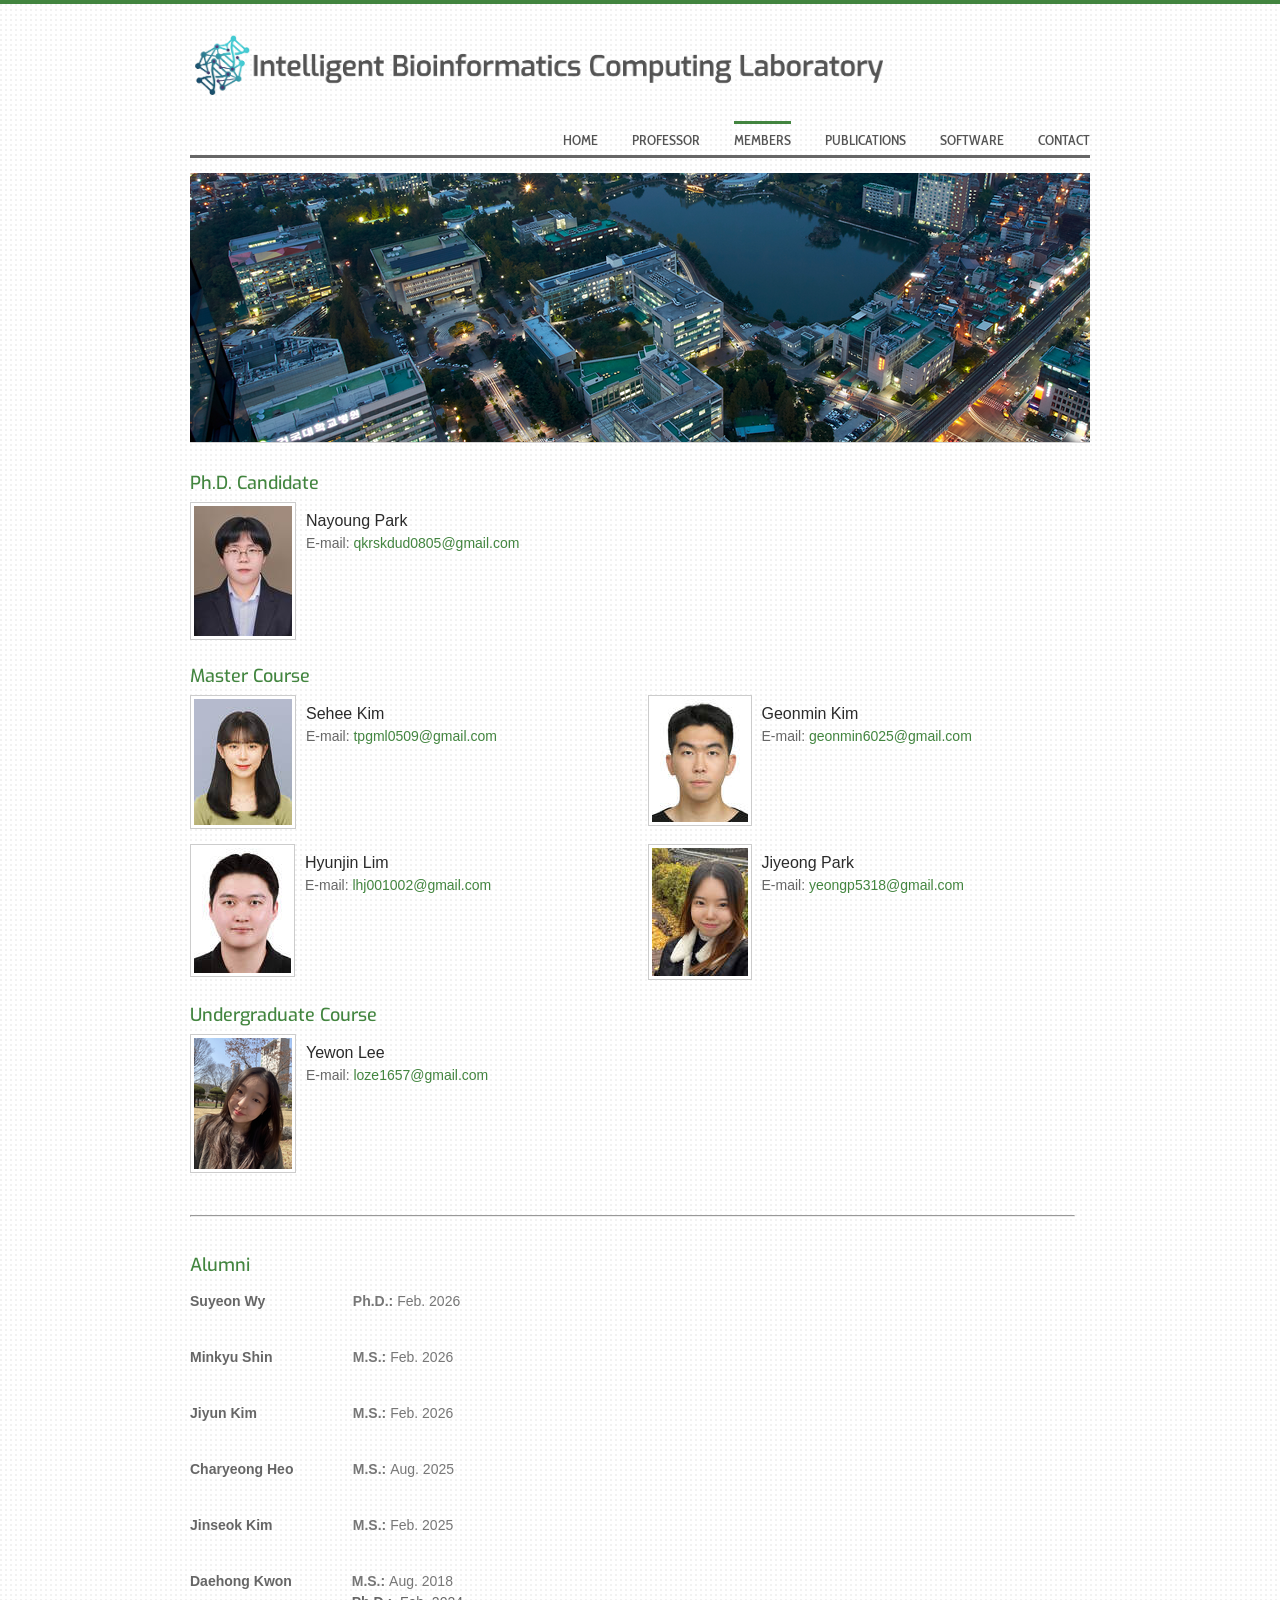
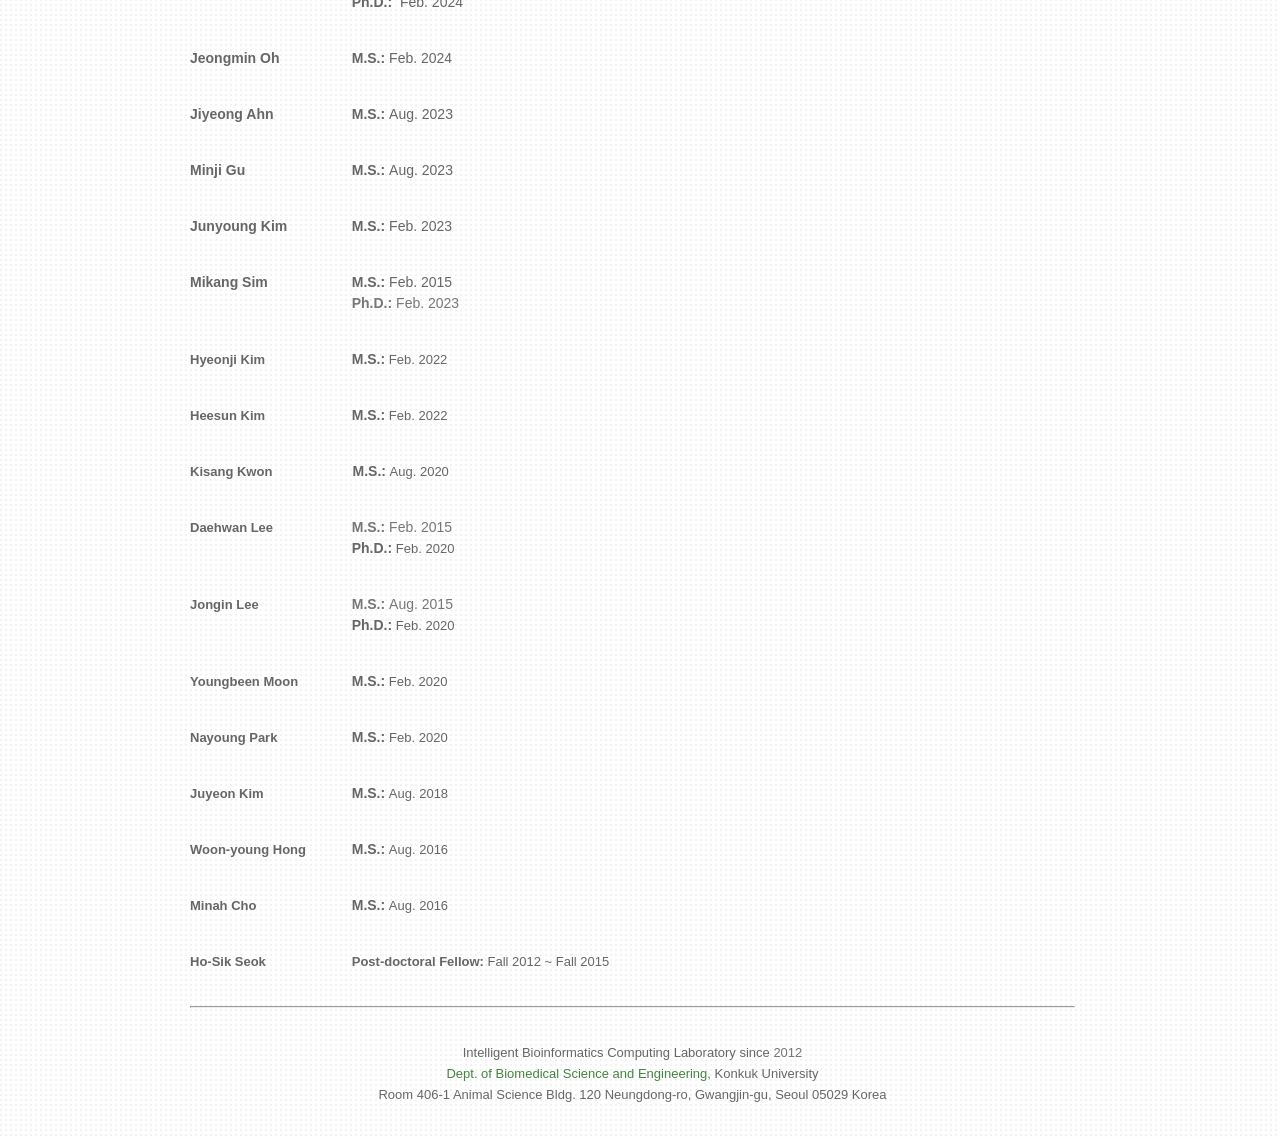
==== members.html @ 3d694e7b "Add files via upload" ====
<!doctype html><html lang="en"><head><meta charset="utf-8"><meta name="viewport" content="width=device-width,initial-scale=1"><title>Members | Intelligent Bioinformatics Computing Laboratory</title><meta name="description" content="AI-driven bioinformatics research laboratory at Konkuk University."><link rel="stylesheet" href="style.css"><script async src="https://www.googletagmanager.com/gtag/js?id=G-WJ2G7G343W"></script><script>window.dataLayer=window.dataLayer||[];function gtag(){dataLayer.push(arguments)}gtag('js',new Date());gtag('config','G-WJ2G7G343W');</script></head><body class="page-members"><div class="wrap"><div class="container"><header><a href="index.html"><img class="logo" src="migrated/asset-01.png" alt="Intelligent Bioinformatics Computing Laboratory"></a><nav><a href="index.html">Home</a><a href="professor.html">Professor</a><a href="members.html" class="active">Members</a><a href="publications.html">Publications</a><a href="software.html">Software</a><a href="contact.html">Contact</a></nav></header><div class="banner"></div><main class="content"><h2 class="wsite-content-title" style="text-align:left;"><font size="4"><span>Ph.D. Candidate</span></font></h2>

<span class='imgPusher' style='float:left;height:0px'></span><span style='display: table;width:116px;position:relative;float:left;max-width:100%;;clear:left;margin-top:0px;*margin-top:0px'><a><img src="migrated/asset-07.jpg" style="margin-top: 0px; margin-bottom: 0px; margin-left: 0px; margin-right: 10px; border-width:1px;padding:3px; max-width:100%" alt="Picture" class="galleryImageBorder wsite-image" /></a><span style="display: table-caption; caption-side: bottom; font-size: 90%; margin-top: -0px; margin-bottom: 0px; text-align: center;" class="wsite-caption"></span></span>
<div class="paragraph" style="text-align:left;display:block;"><font size="3" color="#2a2a2a">Nayoung Park</font><br />E-mail: <a href="mailto:qkrskdud0805@gmail.com">qkrskdud0805@gmail.com</a></div>
<hr style="width:100%;clear:both;visibility:hidden;"></hr>

<h2 class="wsite-content-title" style="text-align:left;"><font size="4">Master Course</font></h2>

<div><div class="wsite-multicol"><div class="wsite-multicol-table-wrap" style="margin:0 -15px;">
	<table class="wsite-multicol-table">
		<tbody class="wsite-multicol-tbody">
			<tr class="wsite-multicol-tr">
				<td class="wsite-multicol-col" style="width:50%; padding:0 15px;">
					
						

<span class='imgPusher' style='float:left;height:0px'></span><span style='display: table;width:auto;position:relative;float:left;max-width:100%;;clear:left;margin-top:0px;*margin-top:0px'><a><img src="migrated/asset-08.jpg" style="margin-top: 0px; margin-bottom: 0px; margin-left: 0px; margin-right: 10px; border-width:1px;padding:3px; max-width:100%" alt="Picture" class="galleryImageBorder wsite-image" /></a><span style="display: table-caption; caption-side: bottom; font-size: 90%; margin-top: -0px; margin-bottom: 0px; text-align: center;" class="wsite-caption"></span></span>
<div class="paragraph" style="display:block;"><font color="#2a2a2a" size="3">Sehee Kim</font><br />E-mail:&nbsp;<a href="mailto:tpgml0509@gmail.com">tpgml0509@gmail.com</a>&nbsp;</div>
<hr style="width:100%;clear:both;visibility:hidden;"></hr>


					
				</td>				<td class="wsite-multicol-col" style="width:50%; padding:0 15px;">
					
						

<span class='imgPusher' style='float:left;height:0px'></span><span style='display: table;width:auto;position:relative;float:left;max-width:100%;;clear:left;margin-top:0px;*margin-top:0px'><a><img src="migrated/asset-09.jpeg" style="margin-top: 0px; margin-bottom: 0px; margin-left: 0px; margin-right: 10px; border-width:1px;padding:3px; max-width:100%" alt="Picture" class="galleryImageBorder wsite-image" /></a><span style="display: table-caption; caption-side: bottom; font-size: 90%; margin-top: -0px; margin-bottom: 0px; text-align: center;" class="wsite-caption"></span></span>
<div class="paragraph" style="display:block;"><span style="color:rgb(42, 42, 42)"><font size="3">Geonmin Kim</font></span><br />E-mail:&nbsp;<a href="mailto:geonmin6025@gmail.com">geonmin6025@gmail.com</a>&#8203;</div>
<hr style="width:100%;clear:both;visibility:hidden;"></hr>


					
				</td>			</tr>
		</tbody>
	</table>
</div></div></div>

<div><div class="wsite-multicol"><div class="wsite-multicol-table-wrap" style="margin:0 -15px;">
	<table class="wsite-multicol-table">
		<tbody class="wsite-multicol-tbody">
			<tr class="wsite-multicol-tr">
				<td class="wsite-multicol-col" style="width:50%; padding:0 15px;">
					
						

<span class='imgPusher' style='float:left;height:0px'></span><span style='display: table;width:auto;position:relative;float:left;max-width:100%;;clear:left;margin-top:0px;*margin-top:0px'><a><img src="migrated/asset-10.jpeg" style="margin-top: 0px; margin-bottom: 0px; margin-left: 0px; margin-right: 10px; border-width:1px;padding:3px; max-width:100%" alt="Picture" class="galleryImageBorder wsite-image" /></a><span style="display: table-caption; caption-side: bottom; font-size: 90%; margin-top: -0px; margin-bottom: 0px; text-align: center;" class="wsite-caption"></span></span>
<div class="paragraph" style="display:block;"><span style="color:rgb(42, 42, 42)"><font size="3">Hyunjin Lim</font></span><br />E-mail:&nbsp;<a href="mailto:lhj001002@gmail.com">lhj001002@gmail.com</a></div>
<hr style="width:100%;clear:both;visibility:hidden;"></hr>


					
				</td>				<td class="wsite-multicol-col" style="width:50%; padding:0 15px;">
					
						

<span class='imgPusher' style='float:left;height:0px'></span><span style='display: table;width:114px;position:relative;float:left;max-width:100%;;clear:left;margin-top:0px;*margin-top:0px'><a><img src="migrated/asset-11.jpeg" style="margin-top: 0px; margin-bottom: 0px; margin-left: 0px; margin-right: 10px; border-width:1px;padding:3px; max-width:100%" alt="Picture" class="galleryImageBorder wsite-image" /></a><span style="display: table-caption; caption-side: bottom; font-size: 90%; margin-top: -0px; margin-bottom: 0px; text-align: center;" class="wsite-caption"></span></span>
<div class="paragraph" style="display:block;"><span style="color:rgb(42, 42, 42)"><font size="3">Jiyeong Park</font></span><br />E-mail:&#8203;&nbsp;&#8203;<a href="mailto:yeongp5318@gmail.com">yeongp5318@gmail.com</a></div>
<hr style="width:100%;clear:both;visibility:hidden;"></hr>


					
				</td>			</tr>
		</tbody>
	</table>
</div></div></div>

<h2 class="wsite-content-title" style="text-align:left;"><font size="4">Undergraduate Course</font></h2>

<span class='imgPusher' style='float:left;height:0px'></span><span style='display: table;width:116px;position:relative;float:left;max-width:100%;;clear:left;margin-top:0px;*margin-top:0px'><a><img src="migrated/asset-12.png" style="margin-top: 0px; margin-bottom: 0px; margin-left: 0px; margin-right: 10px; border-width:1px;padding:3px; max-width:100%" alt="Picture" class="galleryImageBorder wsite-image" /></a><span style="display: table-caption; caption-side: bottom; font-size: 90%; margin-top: -0px; margin-bottom: 0px; text-align: center;" class="wsite-caption"></span></span>
<div class="paragraph" style="display:block;"><span style="color:rgb(42, 42, 42)"><font size="3">Yewon Lee</font></span><br />E-mail:&nbsp;&#8203;<a href="mailto:loze1657@gmail.com">loze1657@gmail.com</a></div>
<hr style="width:100%;clear:both;visibility:hidden;"></hr>

<div><div style="height: 20px; overflow: hidden; width: 100%;"></div>
<hr class="styled-hr" style="width:100%;"></hr>
<div style="height: 20px; overflow: hidden; width: 100%;"></div></div>

<h2 class="wsite-content-title" style="text-align:left;"><font size="4">Alumni</font></h2>

<div><div class="wsite-multicol"><div class="wsite-multicol-table-wrap" style="margin:0 -15px;">
	<table class="wsite-multicol-table">
		<tbody class="wsite-multicol-tbody">
			<tr class="wsite-multicol-tr">
				<td class="wsite-multicol-col" style="width:17.794759825328%; padding:0 15px;">
					
						

<div class="paragraph"><strong>Suyeon Wy</strong></div>


					
				</td>				<td class="wsite-multicol-col" style="width:82.205240174672%; padding:0 15px;">
					
						

<div class="paragraph"><strong style="color:rgb(119, 119, 119)">Ph.D.: </strong><span style="color:rgb(119, 119, 119)">Feb. 2026</span></div>


					
				</td>			</tr>
		</tbody>
	</table>
</div></div></div>

<div class="wsite-spacer" style="height:21px;"></div>

<div><div class="wsite-multicol"><div class="wsite-multicol-table-wrap" style="margin:0 -15px;">
	<table class="wsite-multicol-table">
		<tbody class="wsite-multicol-tbody">
			<tr class="wsite-multicol-tr">
				<td class="wsite-multicol-col" style="width:17.794759825328%; padding:0 15px;">
					
						

<div class="paragraph"><strong>Minkyu Shin</strong></div>


					
				</td>				<td class="wsite-multicol-col" style="width:82.205240174672%; padding:0 15px;">
					
						

<div class="paragraph"><strong style="color:rgb(119, 119, 119)">M.S.: </strong><span style="color:rgb(119, 119, 119)">Feb. 2026</span></div>


					
				</td>			</tr>
		</tbody>
	</table>
</div></div></div>

<div class="wsite-spacer" style="height:21px;"></div>

<div><div class="wsite-multicol"><div class="wsite-multicol-table-wrap" style="margin:0 -15px;">
	<table class="wsite-multicol-table">
		<tbody class="wsite-multicol-tbody">
			<tr class="wsite-multicol-tr">
				<td class="wsite-multicol-col" style="width:17.794759825328%; padding:0 15px;">
					
						

<div class="paragraph"><strong>Jiyun Kim</strong></div>


					
				</td>				<td class="wsite-multicol-col" style="width:82.205240174672%; padding:0 15px;">
					
						

<div class="paragraph"><strong style="color:rgb(119, 119, 119)">M.S.: </strong><span style="color:rgb(119, 119, 119)">Feb. 2026</span></div>


					
				</td>			</tr>
		</tbody>
	</table>
</div></div></div>

<div class="wsite-spacer" style="height:21px;"></div>

<div><div class="wsite-multicol"><div class="wsite-multicol-table-wrap" style="margin:0 -15px;">
	<table class="wsite-multicol-table">
		<tbody class="wsite-multicol-tbody">
			<tr class="wsite-multicol-tr">
				<td class="wsite-multicol-col" style="width:17.794759825328%; padding:0 15px;">
					
						

<div class="paragraph"><strong>Charyeong Heo</strong></div>


					
				</td>				<td class="wsite-multicol-col" style="width:82.205240174672%; padding:0 15px;">
					
						

<div class="paragraph"><strong style="color:rgb(119, 119, 119)">M.S.: </strong><span style="color:rgb(119, 119, 119)">Aug. 2025</span></div>


					
				</td>			</tr>
		</tbody>
	</table>
</div></div></div>

<div class="wsite-spacer" style="height:21px;"></div>

<div><div class="wsite-multicol"><div class="wsite-multicol-table-wrap" style="margin:0 -15px;">
	<table class="wsite-multicol-table">
		<tbody class="wsite-multicol-tbody">
			<tr class="wsite-multicol-tr">
				<td class="wsite-multicol-col" style="width:17.794759825328%; padding:0 15px;">
					
						

<div class="paragraph"><strong>Jinseok Kim</strong></div>


					
				</td>				<td class="wsite-multicol-col" style="width:82.205240174672%; padding:0 15px;">
					
						

<div class="paragraph"><strong style="color:rgb(119, 119, 119)">M.S.: </strong><span style="color:rgb(119, 119, 119)">Feb. 2025</span><br /></div>


					
				</td>			</tr>
		</tbody>
	</table>
</div></div></div>

<div class="wsite-spacer" style="height:21px;"></div>

<div><div class="wsite-multicol"><div class="wsite-multicol-table-wrap" style="margin:0 -15px;">
	<table class="wsite-multicol-table">
		<tbody class="wsite-multicol-tbody">
			<tr class="wsite-multicol-tr">
				<td class="wsite-multicol-col" style="width:17.676767676768%; padding:0 15px;">
					
						

<div class="paragraph"><strong>Daehong Kwon</strong></div>


					
				</td>				<td class="wsite-multicol-col" style="width:82.323232323232%; padding:0 15px;">
					
						

<div class="paragraph"><strong style="color:rgb(119, 119, 119)">M.S.: </strong><span style="color:rgb(119, 119, 119)">Aug. 2018</span><br /><strong>Ph.D.: </strong>&nbsp;Feb. 2024<br /></div>


					
				</td>			</tr>
		</tbody>
	</table>
</div></div></div>

<div class="wsite-spacer" style="height:21px;"></div>

<div><div class="wsite-multicol"><div class="wsite-multicol-table-wrap" style="margin:0 -15px;">
	<table class="wsite-multicol-table">
		<tbody class="wsite-multicol-tbody">
			<tr class="wsite-multicol-tr">
				<td class="wsite-multicol-col" style="width:17.676767676768%; padding:0 15px;">
					
						

<div class="paragraph"><strong>Jeongmin Oh</strong></div>


					
				</td>				<td class="wsite-multicol-col" style="width:82.323232323232%; padding:0 15px;">
					
						

<div class="paragraph"><strong>M.S.:</strong>&nbsp;Feb. 2024<br /></div>


					
				</td>			</tr>
		</tbody>
	</table>
</div></div></div>

<div class="wsite-spacer" style="height:21px;"></div>

<div><div class="wsite-multicol"><div class="wsite-multicol-table-wrap" style="margin:0 -15px;">
	<table class="wsite-multicol-table">
		<tbody class="wsite-multicol-tbody">
			<tr class="wsite-multicol-tr">
				<td class="wsite-multicol-col" style="width:17.676767676768%; padding:0 15px;">
					
						

<div class="paragraph"><strong>Jiyeong Ahn</strong></div>


					
				</td>				<td class="wsite-multicol-col" style="width:82.323232323232%; padding:0 15px;">
					
						

<div class="paragraph"><strong>M.S.: </strong>Aug. 2023<br /></div>


					
				</td>			</tr>
		</tbody>
	</table>
</div></div></div>

<div class="wsite-spacer" style="height:21px;"></div>

<div><div class="wsite-multicol"><div class="wsite-multicol-table-wrap" style="margin:0 -15px;">
	<table class="wsite-multicol-table">
		<tbody class="wsite-multicol-tbody">
			<tr class="wsite-multicol-tr">
				<td class="wsite-multicol-col" style="width:17.676767676768%; padding:0 15px;">
					
						

<div class="paragraph"><strong>Minji Gu</strong></div>


					
				</td>				<td class="wsite-multicol-col" style="width:82.323232323232%; padding:0 15px;">
					
						

<div class="paragraph"><strong>M.S.: </strong>Aug. 2023<br /></div>


					
				</td>			</tr>
		</tbody>
	</table>
</div></div></div>

<div class="wsite-spacer" style="height:21px;"></div>

<div><div class="wsite-multicol"><div class="wsite-multicol-table-wrap" style="margin:0 -15px;">
	<table class="wsite-multicol-table">
		<tbody class="wsite-multicol-tbody">
			<tr class="wsite-multicol-tr">
				<td class="wsite-multicol-col" style="width:17.676767676768%; padding:0 15px;">
					
						

<div class="paragraph"><strong>Junyoung Kim</strong></div>


					
				</td>				<td class="wsite-multicol-col" style="width:82.323232323232%; padding:0 15px;">
					
						

<div class="paragraph"><strong>M.S.:&nbsp;</strong>Feb. 2023<br /></div>


					
				</td>			</tr>
		</tbody>
	</table>
</div></div></div>

<div class="wsite-spacer" style="height:21px;"></div>

<div><div class="wsite-multicol"><div class="wsite-multicol-table-wrap" style="margin:0 -15px;">
	<table class="wsite-multicol-table">
		<tbody class="wsite-multicol-tbody">
			<tr class="wsite-multicol-tr">
				<td class="wsite-multicol-col" style="width:17.676767676768%; padding:0 15px;">
					
						

<div class="paragraph"><strong>Mikang Sim</strong></div>


					
				</td>				<td class="wsite-multicol-col" style="width:82.323232323232%; padding:0 15px;">
					
						

<div class="paragraph"><strong>M.S.: </strong>Feb. 2015<br /><span style="color:rgb(119, 119, 119)"><strong>Ph.D.</strong><strong>:</strong></span><font style="color:rgb(119, 119, 119)"><strong>&nbsp;</strong>Feb. 2023</font><br /></div>


					
				</td>			</tr>
		</tbody>
	</table>
</div></div></div>

<div class="wsite-spacer" style="height:21px;"></div>

<div><div class="wsite-multicol"><div class="wsite-multicol-table-wrap" style="margin:0 -15px;">
	<table class="wsite-multicol-table">
		<tbody class="wsite-multicol-tbody">
			<tr class="wsite-multicol-tr">
				<td class="wsite-multicol-col" style="width:17.676767676768%; padding:0 15px;">
					
						

<div class="paragraph" style="text-align:left;"><font size="2"><strong>Hyeonji Kim</strong></font></div>


					
				</td>				<td class="wsite-multicol-col" style="width:82.323232323232%; padding:0 15px;">
					
						

<div class="paragraph" style="text-align:left;"><span>&#65279;<strong><strong>M.S.</strong>:</strong></span><font size="2">&nbsp;Feb. 2022<br /></font></div>


					
				</td>			</tr>
		</tbody>
	</table>
</div></div></div>

<div class="wsite-spacer" style="height:21px;"></div>

<div><div class="wsite-multicol"><div class="wsite-multicol-table-wrap" style="margin:0 -15px;">
	<table class="wsite-multicol-table">
		<tbody class="wsite-multicol-tbody">
			<tr class="wsite-multicol-tr">
				<td class="wsite-multicol-col" style="width:17.676767676768%; padding:0 15px;">
					
						

<div class="paragraph" style="text-align:left;"><font size="2"><strong>Heesun Kim</strong></font></div>


					
				</td>				<td class="wsite-multicol-col" style="width:82.323232323232%; padding:0 15px;">
					
						

<div class="paragraph" style="text-align:left;"><span>&#65279;<strong><strong>M.S.</strong>:</strong></span><font size="2"><strong>&nbsp;</strong>Feb. 2022<br /></font></div>


					
				</td>			</tr>
		</tbody>
	</table>
</div></div></div>

<div class="wsite-spacer" style="height:21px;"></div>

<div><div class="wsite-multicol"><div class="wsite-multicol-table-wrap" style="margin:0 -15px;">
	<table class="wsite-multicol-table">
		<tbody class="wsite-multicol-tbody">
			<tr class="wsite-multicol-tr">
				<td class="wsite-multicol-col" style="width:17.759838546922%; padding:0 15px;">
					
						

<div class="paragraph" style="text-align:left;"><font size="2"><strong>Kisang Kwon</strong></font></div>


					
				</td>				<td class="wsite-multicol-col" style="width:82.240161453078%; padding:0 15px;">
					
						

<div class="paragraph" style="text-align:left;"><span>&#65279;<strong><strong>M.S.</strong>:</strong></span><font size="2"><strong>&nbsp;</strong>Aug. 2020<br /></font></div>


					
				</td>			</tr>
		</tbody>
	</table>
</div></div></div>

<div class="wsite-spacer" style="height:21px;"></div>

<div><div class="wsite-multicol"><div class="wsite-multicol-table-wrap" style="margin:0 -15px;">
	<table class="wsite-multicol-table">
		<tbody class="wsite-multicol-tbody">
			<tr class="wsite-multicol-tr">
				<td class="wsite-multicol-col" style="width:17.676767676768%; padding:0 15px;">
					
						

<div class="paragraph" style="text-align:left;"><font size="2"><strong>Daehwan Lee</strong></font></div>


					
				</td>				<td class="wsite-multicol-col" style="width:82.323232323232%; padding:0 15px;">
					
						

<div class="paragraph" style="text-align:left;"><strong style="color:rgb(119, 119, 119)">M.S.:&nbsp;</strong><span style="color:rgb(119, 119, 119)">Feb. 2015</span><span>&#65279;<br />&#8203;<strong>Ph.D.</strong><strong>:</strong></span><font size="2"><strong>&nbsp;</strong>Feb. 2020<br /></font></div>


					
				</td>			</tr>
		</tbody>
	</table>
</div></div></div>

<div class="wsite-spacer" style="height:21px;"></div>

<div><div class="wsite-multicol"><div class="wsite-multicol-table-wrap" style="margin:0 -15px;">
	<table class="wsite-multicol-table">
		<tbody class="wsite-multicol-tbody">
			<tr class="wsite-multicol-tr">
				<td class="wsite-multicol-col" style="width:17.676767676768%; padding:0 15px;">
					
						

<div class="paragraph" style="text-align:left;"><font size="2"><strong>Jongin Lee</strong></font></div>


					
				</td>				<td class="wsite-multicol-col" style="width:82.323232323232%; padding:0 15px;">
					
						

<div class="paragraph" style="text-align:left;"><strong style="color:rgb(119, 119, 119)">M.S.:&nbsp;</strong><span style="color:rgb(119, 119, 119)">Aug. 2015</span><span>&#65279;<br />&#8203;<strong>Ph.D.</strong><strong>:</strong></span><font size="2"><strong>&nbsp;</strong>Feb. 2020<br /></font></div>


					
				</td>			</tr>
		</tbody>
	</table>
</div></div></div>

<div class="wsite-spacer" style="height:21px;"></div>

<div><div class="wsite-multicol"><div class="wsite-multicol-table-wrap" style="margin:0 -15px;">
	<table class="wsite-multicol-table">
		<tbody class="wsite-multicol-tbody">
			<tr class="wsite-multicol-tr">
				<td class="wsite-multicol-col" style="width:17.676767676768%; padding:0 15px;">
					
						

<div class="paragraph" style="text-align:left;"><font size="2"><strong>Youngbeen Moon</strong></font></div>


					
				</td>				<td class="wsite-multicol-col" style="width:82.323232323232%; padding:0 15px;">
					
						

<div class="paragraph" style="text-align:left;"><span>&#65279;<strong>M.S.</strong><strong>:</strong></span><font size="2"><strong>&nbsp;</strong>Feb. 2020<br /></font></div>


					
				</td>			</tr>
		</tbody>
	</table>
</div></div></div>

<div class="wsite-spacer" style="height:21px;"></div>

<div><div class="wsite-multicol"><div class="wsite-multicol-table-wrap" style="margin:0 -15px;">
	<table class="wsite-multicol-table">
		<tbody class="wsite-multicol-tbody">
			<tr class="wsite-multicol-tr">
				<td class="wsite-multicol-col" style="width:17.676767676768%; padding:0 15px;">
					
						

<div class="paragraph" style="text-align:left;"><font size="2"><strong>Nayoung Park</strong></font></div>


					
				</td>				<td class="wsite-multicol-col" style="width:82.323232323232%; padding:0 15px;">
					
						

<div class="paragraph" style="text-align:left;"><span>&#65279;<strong>M.S.</strong><strong>:&nbsp;</strong></span><font size="2">Feb. 2020<br /></font></div>


					
				</td>			</tr>
		</tbody>
	</table>
</div></div></div>

<div class="wsite-spacer" style="height:21px;"></div>

<div><div class="wsite-multicol"><div class="wsite-multicol-table-wrap" style="margin:0 -15px;">
	<table class="wsite-multicol-table">
		<tbody class="wsite-multicol-tbody">
			<tr class="wsite-multicol-tr">
				<td class="wsite-multicol-col" style="width:17.676767676768%; padding:0 15px;">
					
						

<div class="paragraph" style="text-align:left;"><font size="2"><strong>Juyeon Kim</strong></font></div>


					
				</td>				<td class="wsite-multicol-col" style="width:82.323232323232%; padding:0 15px;">
					
						

<div class="paragraph" style="text-align:left;"><span>&#65279;<strong>M.S.:</strong></span><font size="2"><strong>&nbsp;</strong>Aug. 2018<br /></font></div>


					
				</td>			</tr>
		</tbody>
	</table>
</div></div></div>

<div class="wsite-spacer" style="height:21px;"></div>

<div><div class="wsite-multicol"><div class="wsite-multicol-table-wrap" style="margin:0 -15px;">
	<table class="wsite-multicol-table">
		<tbody class="wsite-multicol-tbody">
			<tr class="wsite-multicol-tr">
				<td class="wsite-multicol-col" style="width:17.676767676768%; padding:0 15px;">
					
						

<div class="paragraph" style="text-align:left;"><font size="2"><strong>Woon-young Hong</strong></font></div>


					
				</td>				<td class="wsite-multicol-col" style="width:82.323232323232%; padding:0 15px;">
					
						

<div class="paragraph" style="text-align:left;"><span><strong>M.S.:</strong></span><font size="2"><strong>&nbsp;</strong>Aug. 2016<br /></font></div>


					
				</td>			</tr>
		</tbody>
	</table>
</div></div></div>

<div class="wsite-spacer" style="height:21px;"></div>

<div><div class="wsite-multicol"><div class="wsite-multicol-table-wrap" style="margin:0 -15px;">
	<table class="wsite-multicol-table">
		<tbody class="wsite-multicol-tbody">
			<tr class="wsite-multicol-tr">
				<td class="wsite-multicol-col" style="width:17.676767676768%; padding:0 15px;">
					
						

<div class="paragraph" style="text-align:left;"><font size="2"><strong>Minah Cho</strong></font></div>


					
				</td>				<td class="wsite-multicol-col" style="width:82.323232323232%; padding:0 15px;">
					
						

<div class="paragraph" style="text-align:left;"><span><strong>M.S.:</strong></span><font size="2"><strong>&nbsp;</strong>Aug. 2016<br /></font></div>


					
				</td>			</tr>
		</tbody>
	</table>
</div></div></div>

<div class="wsite-spacer" style="height:21px;"></div>

<div><div class="wsite-multicol"><div class="wsite-multicol-table-wrap" style="margin:0 -15px;">
	<table class="wsite-multicol-table">
		<tbody class="wsite-multicol-tbody">
			<tr class="wsite-multicol-tr">
				<td class="wsite-multicol-col" style="width:17.676767676768%; padding:0 15px;">
					
						

<div class="paragraph" style="text-align:left;"><font size="2"><strong>Ho-Sik Seok</strong></font></div>


					
				</td>				<td class="wsite-multicol-col" style="width:82.323232323232%; padding:0 15px;">
					
						

<div class="paragraph" style="text-align:left;"><span>&#65279;</span><font size="2"><strong>Post-doctoral Fellow:</strong>&nbsp;Fall 2012 ~ Fall 2015<br /></font></div>


					
				</td>			</tr>
		</tbody>
	</table>
</div></div></div>

<div><div style="height: 20px; overflow: hidden; width: 100%;"></div>
<hr class="styled-hr" style="width:100%;"></hr>
<div style="height: 20px; overflow: hidden; width: 100%;"></div></div>

<div class="paragraph" style="text-align:center;"><font size="2">Intelligent Bioinformatics Computing Laboratory since&nbsp;<span style="color:rgb(119, 119, 119)">2012</span><br /><a href="http://bmse.konkuk.ac.kr/" target="_blank" rel="noopener noreferrer">Dept. of Biomedical Science and Engineering</a>, Konkuk University<br />Room 406-1 Animal Science Bldg. 120 Neungdong-ro, Gwangjin-gu, Seoul 05029 Korea</font></div>
</div>
</div>
		</div>
	</div>
</div>
<div id="footer-wrap">
	<div id="page"></main></div></div></body></html>
---- style.css ----
@import url('https://fonts.googleapis.com/css2?family=Cabin+Condensed:wght@400;500;600&family=Exo:wght@400;500;600&display=swap');
:root{--green:#42853f;--ink:#666;--paper:#f3f3f3}*{box-sizing:border-box}body{margin:0;border-top:4px solid var(--green);background:var(--paper);color:var(--ink);font:14px Tahoma,Geneva,sans-serif}a{color:var(--green);text-decoration:none}a:hover{color:#055700}.wrap{min-height:100vh;background:url('migrated/theme-body-bg.png') repeat}.container{width:min(900px,calc(100% - 32px));margin:auto}header{min-height:145px;display:flex;flex-direction:column;justify-content:flex-end;background:url('migrated/theme-nav-bot-bg.png') left bottom repeat-x}header>a{align-self:flex-start;margin:24px 0 20px}.logo{display:block;width:min(700px,100%);height:auto}nav{display:flex;justify-content:flex-end;flex-wrap:wrap;gap:0 34px}nav a{border-top:3px solid transparent;padding:7px 0 9px;color:#545454;font-family:"Cabin Condensed","Arial Narrow",Arial,sans-serif;font-weight:500;text-transform:uppercase}nav a.active,nav a:hover{border-top-color:var(--green);color:#545454}.banner{height:270px;margin-top:15px;padding-bottom:15px;border-bottom:1px solid #d4d4d4;background:url('migrated/asset-02.png') left top/cover no-repeat}.content{min-height:400px;padding:20px 15px 25px 0;line-height:1.5;overflow-wrap:anywhere}.content h2{margin:0;padding:.3em 0;color:var(--green);font:500 22px/1.2 "Exo","Myriad Pro",Arial,sans-serif}.content .paragraph,.content p{margin:0;padding:.5em 0;line-height:1.5}.content ul,.content ol{margin:5px 0!important;padding-left:3em!important}.content li{margin:3px 0 0!important;padding-left:5px!important}.content img{max-width:100%;height:auto}.page-professor .content img[alt="Picture"],.page-members .content img[alt="Picture"]{border:1px solid #ccc!important;padding:3px!important;background:#fff}.wsite-multicol-table{width:100%;border-collapse:collapse;table-layout:fixed}.wsite-multicol-col{vertical-align:top}@media(max-width:720px){header{min-height:0}header>a{margin:20px 0 15px}nav{justify-content:flex-start;gap:0 18px}nav a{font-size:12px}.banner{height:clamp(150px,30vw,220px);background-position:center}.content{padding-right:0}.wsite-multicol-table,.wsite-multicol-tbody,.wsite-multicol-tr,.wsite-multicol-col{display:block;width:100%!important}.wsite-multicol-col{padding:8px 0!important}}
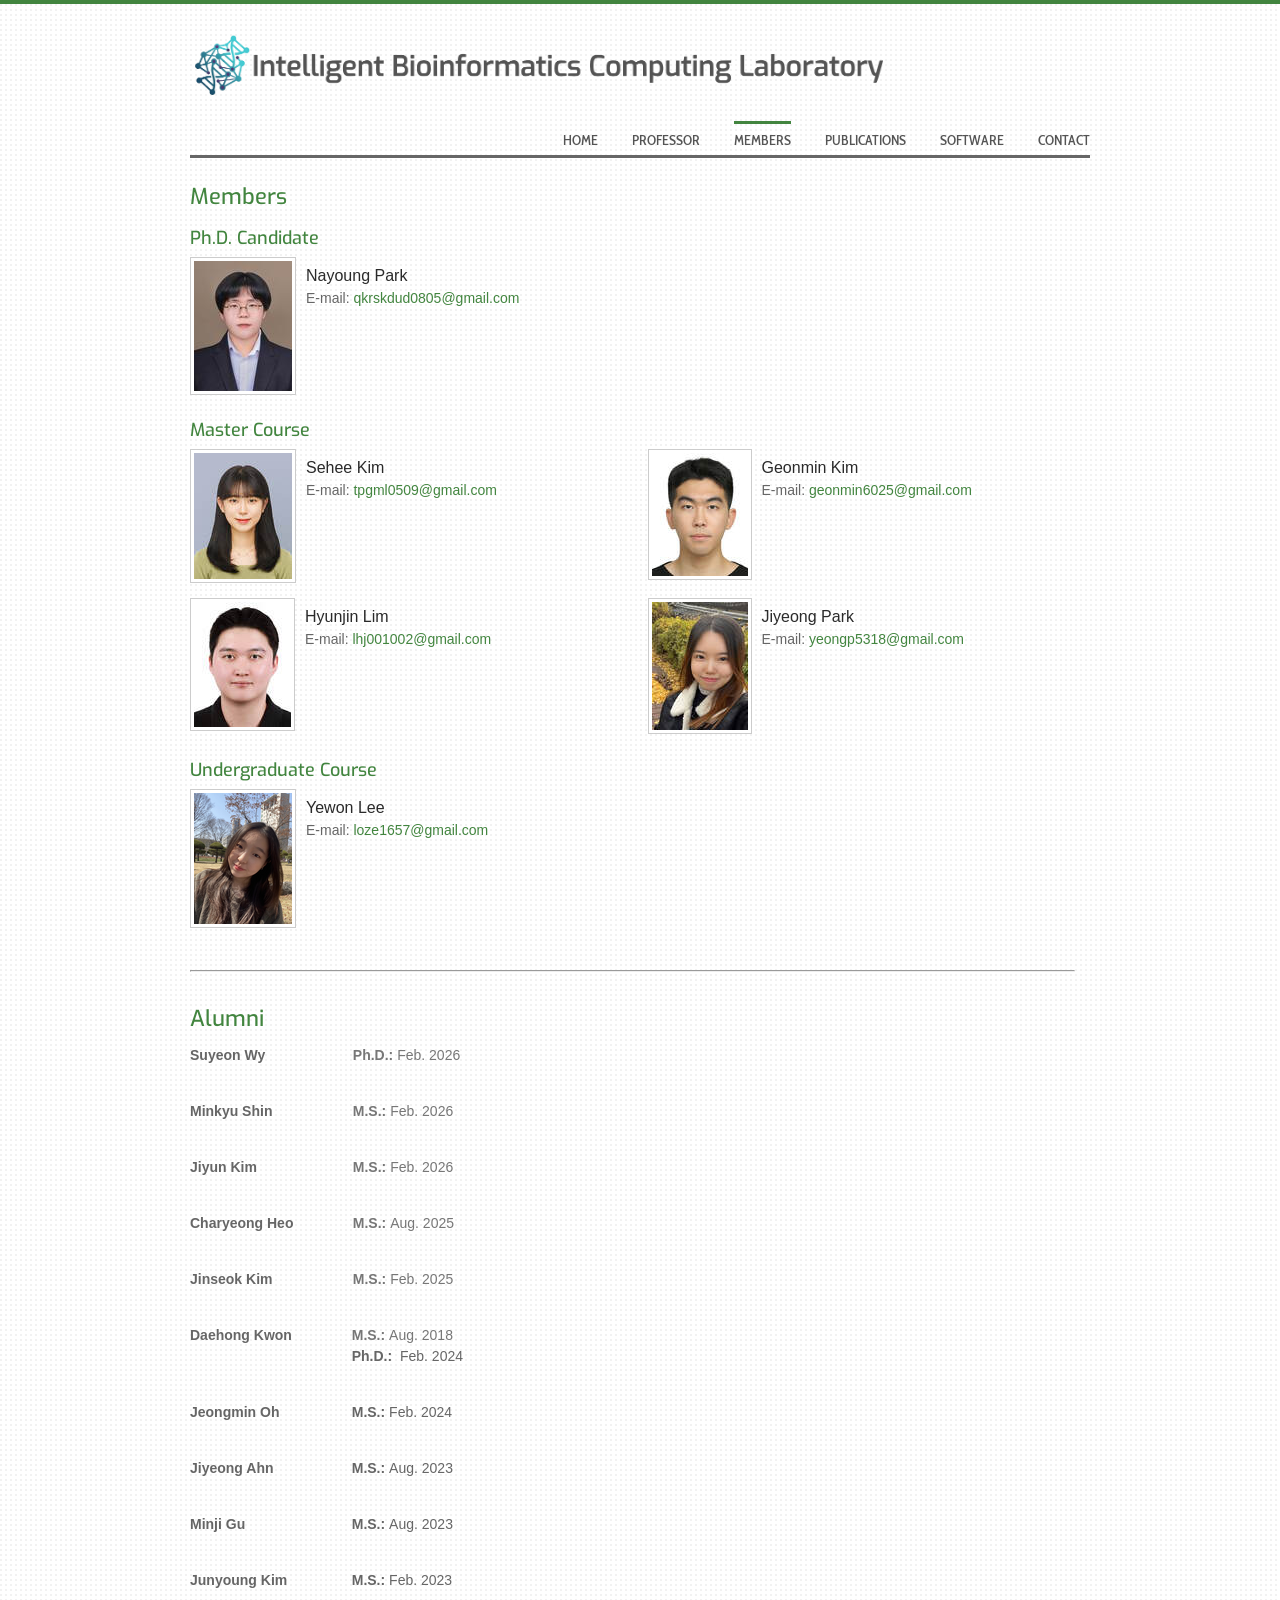
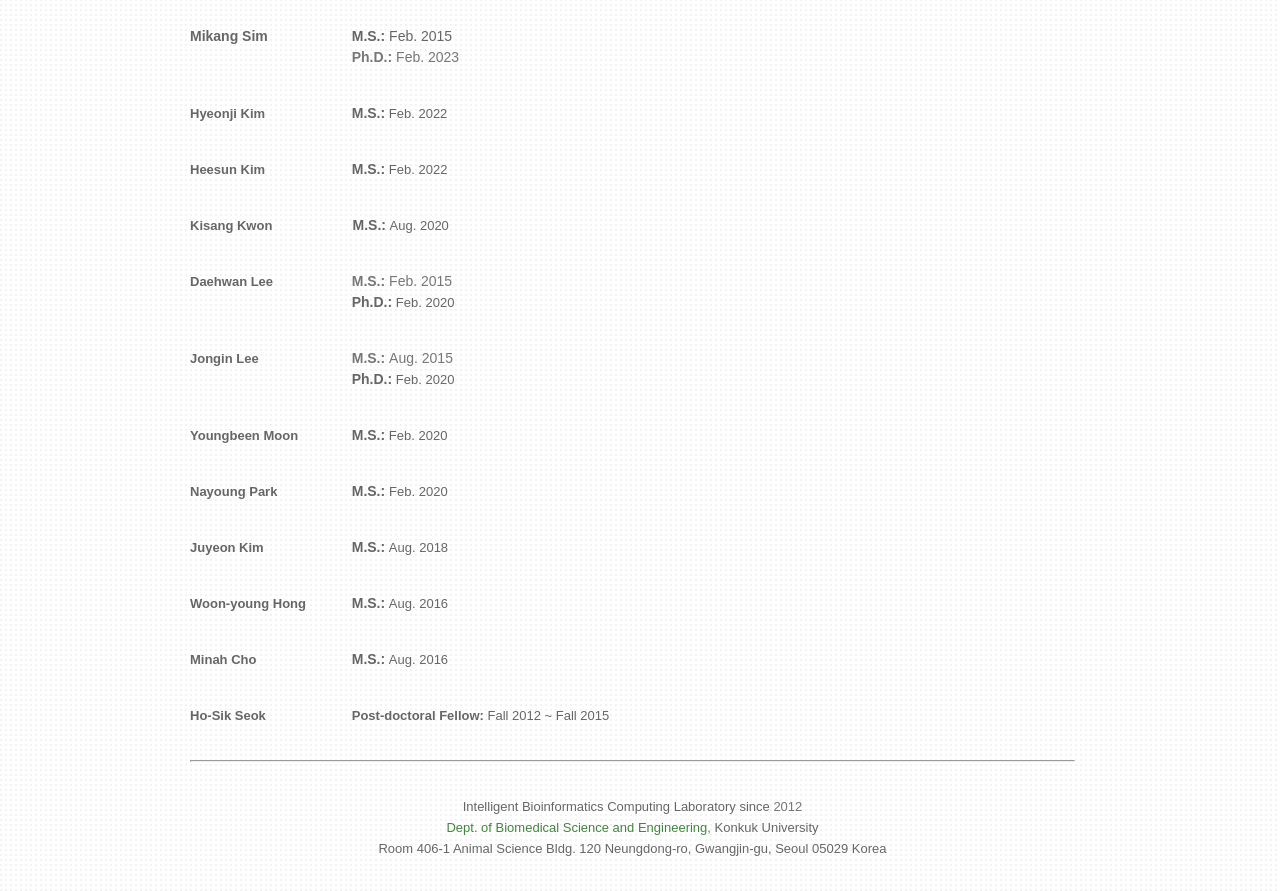
==== commit fbe393ba: "Add files via upload" ====
--- a/members.html
+++ b/members.html
@@ -1,4 +1,5 @@
-<!doctype html><html lang="en"><head><meta charset="utf-8"><meta name="viewport" content="width=device-width,initial-scale=1"><title>Members | Intelligent Bioinformatics Computing Laboratory</title><meta name="description" content="AI-driven bioinformatics research laboratory at Konkuk University."><link rel="stylesheet" href="style.css"><script async src="https://www.googletagmanager.com/gtag/js?id=G-WJ2G7G343W"></script><script>window.dataLayer=window.dataLayer||[];function gtag(){dataLayer.push(arguments)}gtag('js',new Date());gtag('config','G-WJ2G7G343W');</script></head><body class="page-members"><div class="wrap"><div class="container"><header><a href="index.html"><img class="logo" src="migrated/asset-01.png" alt="Intelligent Bioinformatics Computing Laboratory"></a><nav><a href="index.html">Home</a><a href="professor.html">Professor</a><a href="members.html" class="active">Members</a><a href="publications.html">Publications</a><a href="software.html">Software</a><a href="contact.html">Contact</a></nav></header><div class="banner"></div><main class="content"><h2 class="wsite-content-title" style="text-align:left;"><font size="4"><span>Ph.D. Candidate</span></font></h2>
+<!doctype html><html lang="en"><head><meta charset="utf-8"><meta name="viewport" content="width=device-width,initial-scale=1"><title>Members | Intelligent Bioinformatics Computing Laboratory</title><meta name="description" content="AI-driven bioinformatics research laboratory at Konkuk University."><link rel="stylesheet" href="style.css"><script async src="https://www.googletagmanager.com/gtag/js?id=G-WJ2G7G343W"></script><script>window.dataLayer=window.dataLayer||[];function gtag(){dataLayer.push(arguments)}gtag('js',new Date());gtag('config','G-WJ2G7G343W');</script></head><body class="page-members"><div class="wrap"><div class="container"><header><a href="index.html"><img class="logo" src="migrated/asset-01.png" alt="Intelligent Bioinformatics Computing Laboratory"></a><nav><a href="index.html">Home</a><a href="professor.html">Professor</a><a href="members.html" class="active">Members</a><a href="publications.html">Publications</a><a href="software.html">Software</a><a href="contact.html">Contact</a></nav></header><div class="banner"></div><main class="content"><h2 class="wsite-content-title page-title" style="text-align:left;">Members</h2>
+<h2 class="wsite-content-title" style="text-align:left;"><font size="4"><span>Ph.D. Candidate</span></font></h2>
 
 <span class='imgPusher' style='float:left;height:0px'></span><span style='display: table;width:116px;position:relative;float:left;max-width:100%;;clear:left;margin-top:0px;*margin-top:0px'><a><img src="migrated/asset-07.jpg" style="margin-top: 0px; margin-bottom: 0px; margin-left: 0px; margin-right: 10px; border-width:1px;padding:3px; max-width:100%" alt="Picture" class="galleryImageBorder wsite-image" /></a><span style="display: table-caption; caption-side: bottom; font-size: 90%; margin-top: -0px; margin-bottom: 0px; text-align: center;" class="wsite-caption"></span></span>
 <div class="paragraph" style="text-align:left;display:block;"><font size="3" color="#2a2a2a">Nayoung Park</font><br />E-mail: <a href="mailto:qkrskdud0805@gmail.com">qkrskdud0805@gmail.com</a></div>
@@ -74,7 +75,7 @@
 <hr class="styled-hr" style="width:100%;"></hr>
 <div style="height: 20px; overflow: hidden; width: 100%;"></div></div>
 
-<h2 class="wsite-content-title" style="text-align:left;"><font size="4">Alumni</font></h2>
+<h2 class="wsite-content-title page-title" style="text-align:left;">Alumni</h2>
 
 <div><div class="wsite-multicol"><div class="wsite-multicol-table-wrap" style="margin:0 -15px;">
 	<table class="wsite-multicol-table">
--- a/style.css
+++ b/style.css
@@ -1,2 +1,2 @@
 @import url('https://fonts.googleapis.com/css2?family=Cabin+Condensed:wght@400;500;600&family=Exo:wght@400;500;600&display=swap');
-:root{--green:#42853f;--ink:#666;--paper:#f3f3f3}*{box-sizing:border-box}body{margin:0;border-top:4px solid var(--green);background:var(--paper);color:var(--ink);font:14px Tahoma,Geneva,sans-serif}a{color:var(--green);text-decoration:none}a:hover{color:#055700}.wrap{min-height:100vh;background:url('migrated/theme-body-bg.png') repeat}.container{width:min(900px,calc(100% - 32px));margin:auto}header{min-height:145px;display:flex;flex-direction:column;justify-content:flex-end;background:url('migrated/theme-nav-bot-bg.png') left bottom repeat-x}header>a{align-self:flex-start;margin:24px 0 20px}.logo{display:block;width:min(700px,100%);height:auto}nav{display:flex;justify-content:flex-end;flex-wrap:wrap;gap:0 34px}nav a{border-top:3px solid transparent;padding:7px 0 9px;color:#545454;font-family:"Cabin Condensed","Arial Narrow",Arial,sans-serif;font-weight:500;text-transform:uppercase}nav a.active,nav a:hover{border-top-color:var(--green);color:#545454}.banner{height:270px;margin-top:15px;padding-bottom:15px;border-bottom:1px solid #d4d4d4;background:url('migrated/asset-02.png') left top/cover no-repeat}.content{min-height:400px;padding:20px 15px 25px 0;line-height:1.5;overflow-wrap:anywhere}.content h2{margin:0;padding:.3em 0;color:var(--green);font:500 22px/1.2 "Exo","Myriad Pro",Arial,sans-serif}.content .paragraph,.content p{margin:0;padding:.5em 0;line-height:1.5}.content ul,.content ol{margin:5px 0!important;padding-left:3em!important}.content li{margin:3px 0 0!important;padding-left:5px!important}.content img{max-width:100%;height:auto}.page-professor .content img[alt="Picture"],.page-members .content img[alt="Picture"]{border:1px solid #ccc!important;padding:3px!important;background:#fff}.wsite-multicol-table{width:100%;border-collapse:collapse;table-layout:fixed}.wsite-multicol-col{vertical-align:top}@media(max-width:720px){header{min-height:0}header>a{margin:20px 0 15px}nav{justify-content:flex-start;gap:0 18px}nav a{font-size:12px}.banner{height:clamp(150px,30vw,220px);background-position:center}.content{padding-right:0}.wsite-multicol-table,.wsite-multicol-tbody,.wsite-multicol-tr,.wsite-multicol-col{display:block;width:100%!important}.wsite-multicol-col{padding:8px 0!important}}+:root{--green:#42853f;--ink:#666;--paper:#f3f3f3}*{box-sizing:border-box}body{margin:0;border-top:4px solid var(--green);background:var(--paper);color:var(--ink);font:14px Tahoma,Geneva,sans-serif}a{color:var(--green);text-decoration:none}a:hover{color:#055700}.wrap{min-height:100vh;background:url('migrated/theme-body-bg.png') repeat}.container{width:min(900px,calc(100% - 32px));margin:auto}header{min-height:145px;display:flex;flex-direction:column;justify-content:flex-end;background:url('migrated/theme-nav-bot-bg.png') left bottom repeat-x}header>a{align-self:flex-start;margin:24px 0 20px}.logo{display:block;width:min(700px,100%);height:auto}nav{display:flex;justify-content:flex-end;flex-wrap:wrap;gap:0 34px}nav a{border-top:3px solid transparent;padding:7px 0 9px;color:#545454;font-family:"Cabin Condensed","Arial Narrow",Arial,sans-serif;font-weight:500;text-transform:uppercase}nav a.active,nav a:hover{border-top-color:var(--green);color:#545454}.banner{height:270px;margin-top:15px;padding-bottom:15px;border-bottom:1px solid #d4d4d4;background:url('migrated/asset-02.png') left top/cover no-repeat}.page-professor .banner,.page-members .banner,.page-publications .banner,.page-software .banner{display:none}.page-contact .banner{height:160px;background-image:url('migrated/contact-banner.png')}.content{min-height:400px;padding:20px 15px 25px 0;line-height:1.5;overflow-wrap:anywhere}.content h2{margin:0;padding:.3em 0;color:var(--green);font:500 22px/1.2 "Exo","Myriad Pro",Arial,sans-serif}.content .paragraph,.content p{margin:0;padding:.5em 0;line-height:1.5}.content ul,.content ol{margin:5px 0!important;padding-left:3em!important}.content li{margin:3px 0 0!important;padding-left:5px!important}.content img{max-width:100%;height:auto}.page-professor .content img[alt="Picture"],.page-members .content img[alt="Picture"]{border:1px solid #ccc!important;padding:3px!important;background:#fff}.wsite-multicol-table{width:100%;border-collapse:collapse;table-layout:fixed}.wsite-multicol-col{vertical-align:top}@media(max-width:720px){header{min-height:0}header>a{margin:20px 0 15px}nav{justify-content:flex-start;gap:0 18px}nav a{font-size:12px}.banner{height:clamp(150px,30vw,220px);background-position:center}.page-contact .banner{height:clamp(100px,18vw,160px)}.content{padding-right:0}.wsite-multicol-table,.wsite-multicol-tbody,.wsite-multicol-tr,.wsite-multicol-col{display:block;width:100%!important}.wsite-multicol-col{padding:8px 0!important}}
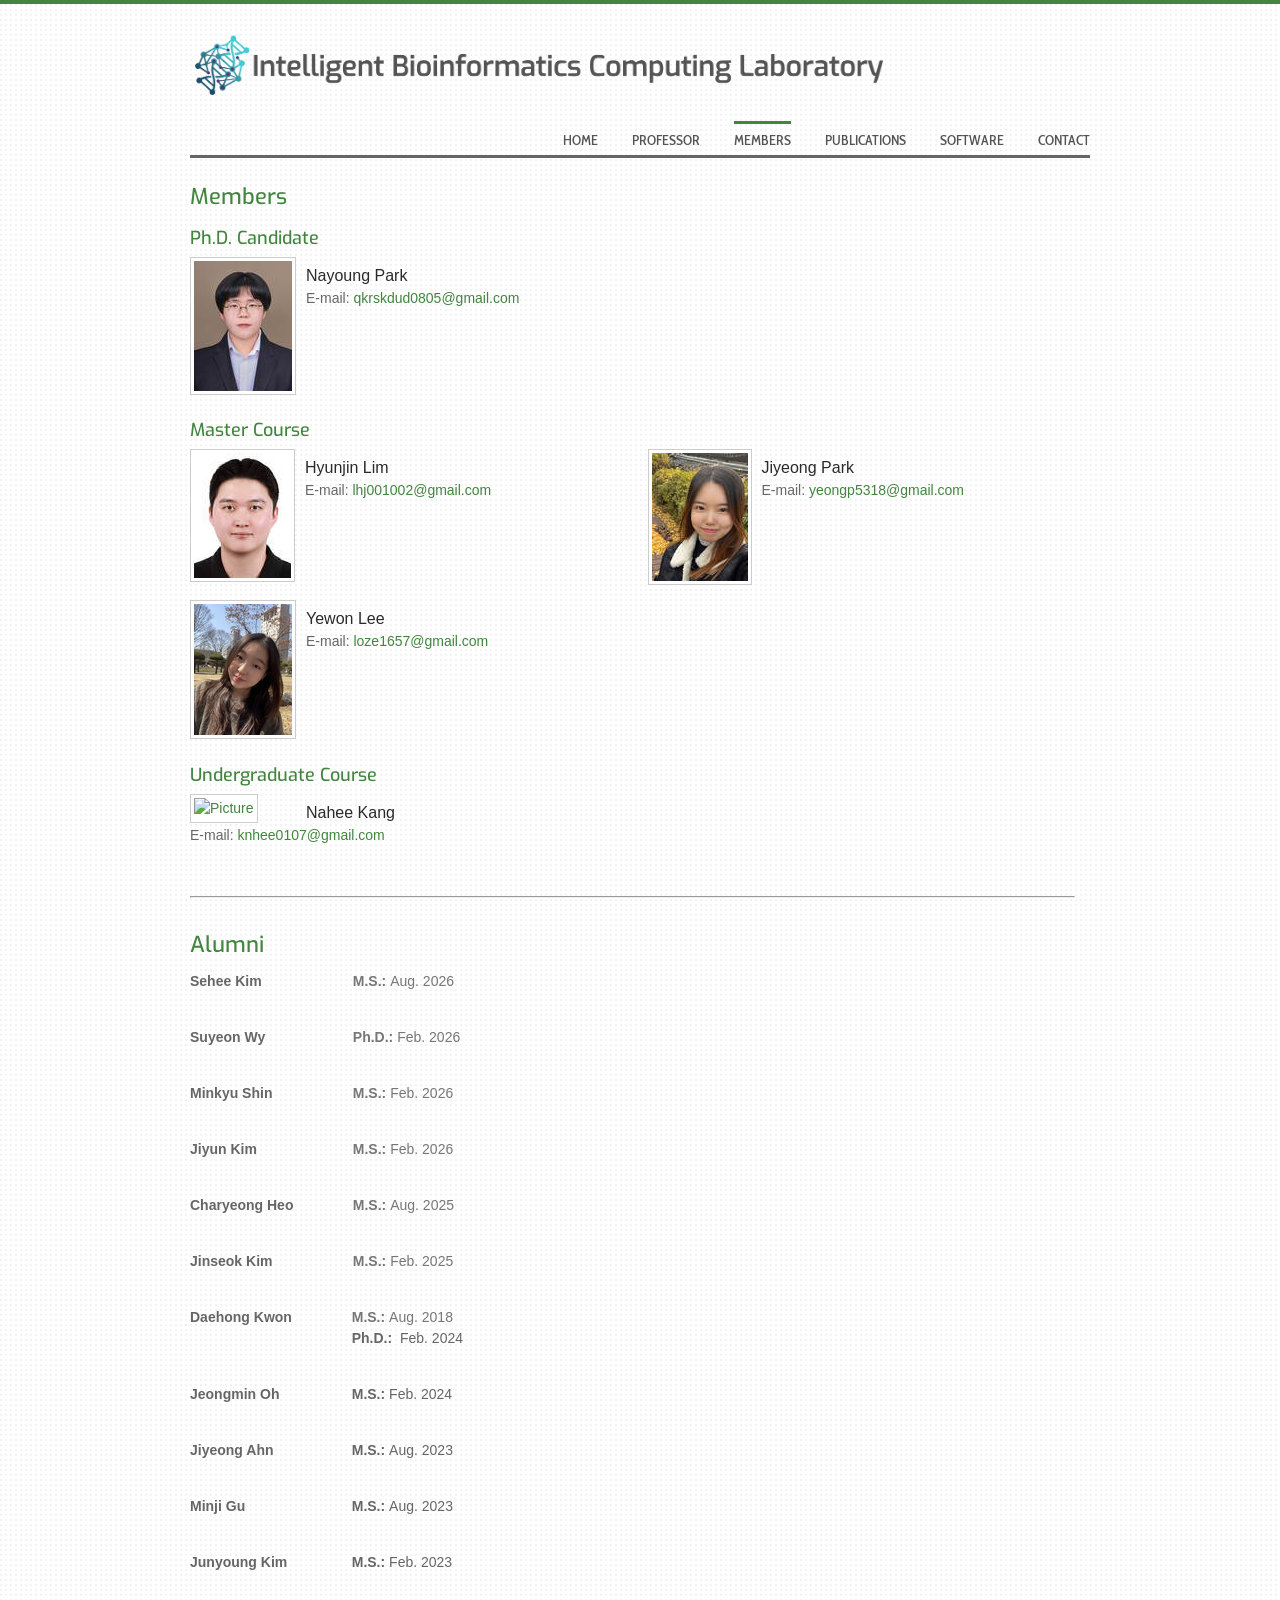
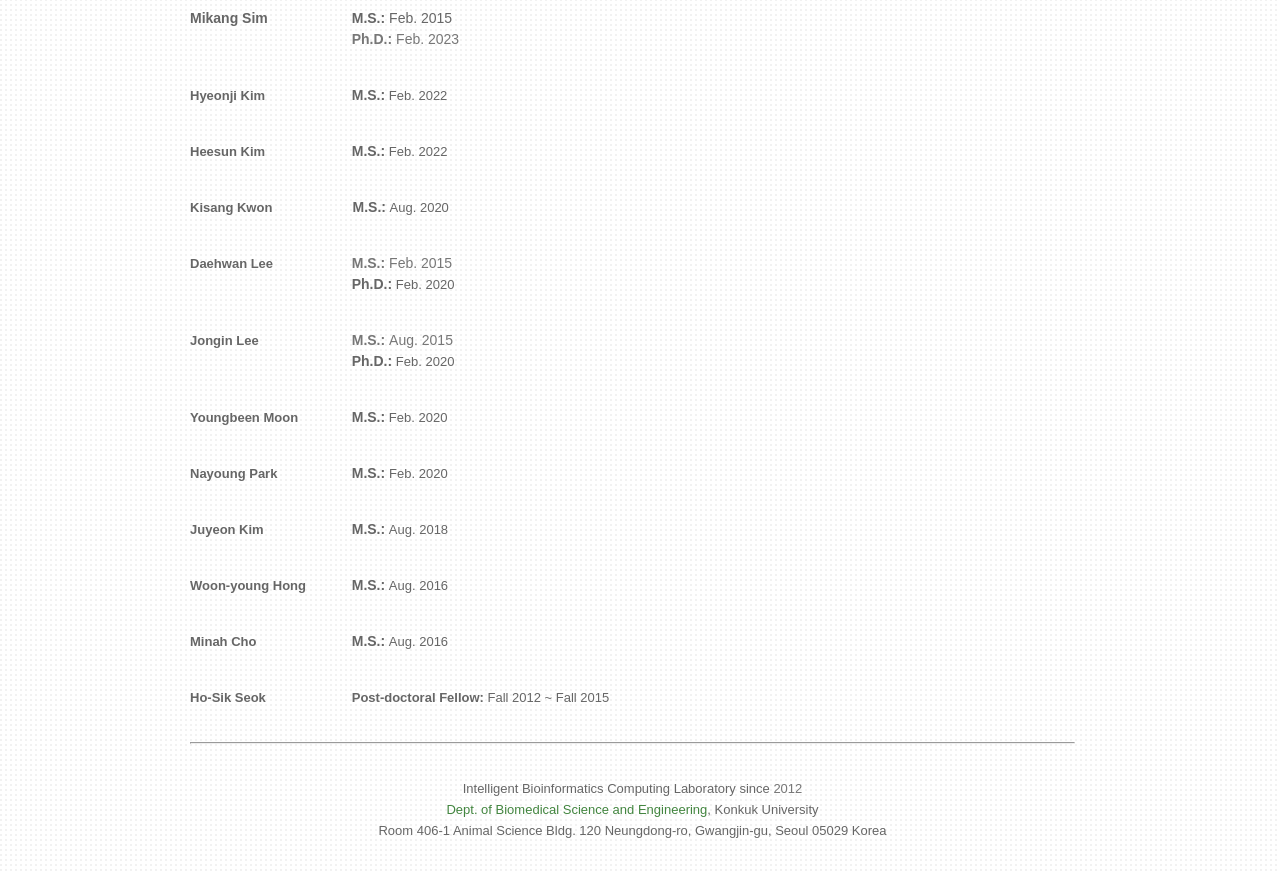
==== commit 2a08a026: "Add files via upload" ====
--- a/members.html
+++ b/members.html
@@ -1,683 +1,355 @@
-<!doctype html><html lang="en"><head><meta charset="utf-8"><meta name="viewport" content="width=device-width,initial-scale=1"><title>Members | Intelligent Bioinformatics Computing Laboratory</title><meta name="description" content="AI-driven bioinformatics research laboratory at Konkuk University."><link rel="stylesheet" href="style.css"><script async src="https://www.googletagmanager.com/gtag/js?id=G-WJ2G7G343W"></script><script>window.dataLayer=window.dataLayer||[];function gtag(){dataLayer.push(arguments)}gtag('js',new Date());gtag('config','G-WJ2G7G343W');</script></head><body class="page-members"><div class="wrap"><div class="container"><header><a href="index.html"><img class="logo" src="migrated/asset-01.png" alt="Intelligent Bioinformatics Computing Laboratory"></a><nav><a href="index.html">Home</a><a href="professor.html">Professor</a><a href="members.html" class="active">Members</a><a href="publications.html">Publications</a><a href="software.html">Software</a><a href="contact.html">Contact</a></nav></header><div class="banner"></div><main class="content"><h2 class="wsite-content-title page-title" style="text-align:left;">Members</h2>
+<!DOCTYPE html>
+<html lang="en"><head><meta charset="utf-8"/><meta content="width=device-width,initial-scale=1" name="viewport"/><title>Members | Intelligent Bioinformatics Computing Laboratory</title><meta content="AI-driven bioinformatics research laboratory at Konkuk University." name="description"/><link href="style.css" rel="stylesheet"/><script async="" src="https://www.googletagmanager.com/gtag/js?id=G-WJ2G7G343W"></script><script>window.dataLayer=window.dataLayer||[];function gtag(){dataLayer.push(arguments)}gtag('js',new Date());gtag('config','G-WJ2G7G343W');</script></head><body class="page-members"><div class="wrap"><div class="container"><header><a href="index.html"><img alt="Intelligent Bioinformatics Computing Laboratory" class="logo" src="migrated/asset-01.png"/></a><nav><a href="index.html">Home</a><a href="professor.html">Professor</a><a class="active" href="members.html">Members</a><a href="publications.html">Publications</a><a href="software.html">Software</a><a href="contact.html">Contact</a></nav></header><div class="banner"></div><main class="content"><h2 class="wsite-content-title page-title" style="text-align:left;">Members</h2>
 <h2 class="wsite-content-title" style="text-align:left;"><font size="4"><span>Ph.D. Candidate</span></font></h2>
-
-<span class='imgPusher' style='float:left;height:0px'></span><span style='display: table;width:116px;position:relative;float:left;max-width:100%;;clear:left;margin-top:0px;*margin-top:0px'><a><img src="migrated/asset-07.jpg" style="margin-top: 0px; margin-bottom: 0px; margin-left: 0px; margin-right: 10px; border-width:1px;padding:3px; max-width:100%" alt="Picture" class="galleryImageBorder wsite-image" /></a><span style="display: table-caption; caption-side: bottom; font-size: 90%; margin-top: -0px; margin-bottom: 0px; text-align: center;" class="wsite-caption"></span></span>
-<div class="paragraph" style="text-align:left;display:block;"><font size="3" color="#2a2a2a">Nayoung Park</font><br />E-mail: <a href="mailto:qkrskdud0805@gmail.com">qkrskdud0805@gmail.com</a></div>
-<hr style="width:100%;clear:both;visibility:hidden;"></hr>
-
+<span class="imgPusher" style="float:left;height:0px"></span><span style="display: table;width:116px;position:relative;float:left;max-width:100%;;clear:left;margin-top:0px;*margin-top:0px"><a><img alt="Picture" class="galleryImageBorder wsite-image" src="migrated/asset-07.jpg" style="margin-top: 0px; margin-bottom: 0px; margin-left: 0px; margin-right: 10px; border-width:1px;padding:3px; max-width:100%"/></a><span class="wsite-caption" style="display: table-caption; caption-side: bottom; font-size: 90%; margin-top: -0px; margin-bottom: 0px; text-align: center;"></span></span>
+<div class="paragraph" style="text-align:left;display:block;"><font color="#2a2a2a" size="3">Nayoung Park</font><br/>E-mail: <a href="mailto:qkrskdud0805@gmail.com">qkrskdud0805@gmail.com</a></div>
+<hr style="width:100%;clear:both;visibility:hidden;"/>
 <h2 class="wsite-content-title" style="text-align:left;"><font size="4">Master Course</font></h2>
 
 <div><div class="wsite-multicol"><div class="wsite-multicol-table-wrap" style="margin:0 -15px;">
-	<table class="wsite-multicol-table">
-		<tbody class="wsite-multicol-tbody">
-			<tr class="wsite-multicol-tr">
-				<td class="wsite-multicol-col" style="width:50%; padding:0 15px;">
-					
-						
-
-<span class='imgPusher' style='float:left;height:0px'></span><span style='display: table;width:auto;position:relative;float:left;max-width:100%;;clear:left;margin-top:0px;*margin-top:0px'><a><img src="migrated/asset-08.jpg" style="margin-top: 0px; margin-bottom: 0px; margin-left: 0px; margin-right: 10px; border-width:1px;padding:3px; max-width:100%" alt="Picture" class="galleryImageBorder wsite-image" /></a><span style="display: table-caption; caption-side: bottom; font-size: 90%; margin-top: -0px; margin-bottom: 0px; text-align: center;" class="wsite-caption"></span></span>
-<div class="paragraph" style="display:block;"><font color="#2a2a2a" size="3">Sehee Kim</font><br />E-mail:&nbsp;<a href="mailto:tpgml0509@gmail.com">tpgml0509@gmail.com</a>&nbsp;</div>
-<hr style="width:100%;clear:both;visibility:hidden;"></hr>
-
-
-					
-				</td>				<td class="wsite-multicol-col" style="width:50%; padding:0 15px;">
-					
-						
-
-<span class='imgPusher' style='float:left;height:0px'></span><span style='display: table;width:auto;position:relative;float:left;max-width:100%;;clear:left;margin-top:0px;*margin-top:0px'><a><img src="migrated/asset-09.jpeg" style="margin-top: 0px; margin-bottom: 0px; margin-left: 0px; margin-right: 10px; border-width:1px;padding:3px; max-width:100%" alt="Picture" class="galleryImageBorder wsite-image" /></a><span style="display: table-caption; caption-side: bottom; font-size: 90%; margin-top: -0px; margin-bottom: 0px; text-align: center;" class="wsite-caption"></span></span>
-<div class="paragraph" style="display:block;"><span style="color:rgb(42, 42, 42)"><font size="3">Geonmin Kim</font></span><br />E-mail:&nbsp;<a href="mailto:geonmin6025@gmail.com">geonmin6025@gmail.com</a>&#8203;</div>
-<hr style="width:100%;clear:both;visibility:hidden;"></hr>
-
-
-					
-				</td>			</tr>
-		</tbody>
-	</table>
-</div></div></div>
-
-<div><div class="wsite-multicol"><div class="wsite-multicol-table-wrap" style="margin:0 -15px;">
-	<table class="wsite-multicol-table">
-		<tbody class="wsite-multicol-tbody">
-			<tr class="wsite-multicol-tr">
-				<td class="wsite-multicol-col" style="width:50%; padding:0 15px;">
-					
-						
-
-<span class='imgPusher' style='float:left;height:0px'></span><span style='display: table;width:auto;position:relative;float:left;max-width:100%;;clear:left;margin-top:0px;*margin-top:0px'><a><img src="migrated/asset-10.jpeg" style="margin-top: 0px; margin-bottom: 0px; margin-left: 0px; margin-right: 10px; border-width:1px;padding:3px; max-width:100%" alt="Picture" class="galleryImageBorder wsite-image" /></a><span style="display: table-caption; caption-side: bottom; font-size: 90%; margin-top: -0px; margin-bottom: 0px; text-align: center;" class="wsite-caption"></span></span>
-<div class="paragraph" style="display:block;"><span style="color:rgb(42, 42, 42)"><font size="3">Hyunjin Lim</font></span><br />E-mail:&nbsp;<a href="mailto:lhj001002@gmail.com">lhj001002@gmail.com</a></div>
-<hr style="width:100%;clear:both;visibility:hidden;"></hr>
-
-
-					
-				</td>				<td class="wsite-multicol-col" style="width:50%; padding:0 15px;">
-					
-						
-
-<span class='imgPusher' style='float:left;height:0px'></span><span style='display: table;width:114px;position:relative;float:left;max-width:100%;;clear:left;margin-top:0px;*margin-top:0px'><a><img src="migrated/asset-11.jpeg" style="margin-top: 0px; margin-bottom: 0px; margin-left: 0px; margin-right: 10px; border-width:1px;padding:3px; max-width:100%" alt="Picture" class="galleryImageBorder wsite-image" /></a><span style="display: table-caption; caption-side: bottom; font-size: 90%; margin-top: -0px; margin-bottom: 0px; text-align: center;" class="wsite-caption"></span></span>
-<div class="paragraph" style="display:block;"><span style="color:rgb(42, 42, 42)"><font size="3">Jiyeong Park</font></span><br />E-mail:&#8203;&nbsp;&#8203;<a href="mailto:yeongp5318@gmail.com">yeongp5318@gmail.com</a></div>
-<hr style="width:100%;clear:both;visibility:hidden;"></hr>
-
-
-					
-				</td>			</tr>
-		</tbody>
-	</table>
-</div></div></div>
-
+<table class="wsite-multicol-table">
+<tbody class="wsite-multicol-tbody">
+<tr class="wsite-multicol-tr">
+<td class="wsite-multicol-col" style="width:50%; padding:0 15px;">
+<span class="imgPusher" style="float:left;height:0px"></span><span style="display: table;width:auto;position:relative;float:left;max-width:100%;;clear:left;margin-top:0px;*margin-top:0px"><a><img alt="Picture" class="galleryImageBorder wsite-image" src="migrated/asset-10.jpeg" style="margin-top: 0px; margin-bottom: 0px; margin-left: 0px; margin-right: 10px; border-width:1px;padding:3px; max-width:100%"/></a><span class="wsite-caption" style="display: table-caption; caption-side: bottom; font-size: 90%; margin-top: -0px; margin-bottom: 0px; text-align: center;"></span></span>
+<div class="paragraph" style="display:block;"><span style="color:rgb(42, 42, 42)"><font size="3">Hyunjin Lim</font></span><br/>E-mail: <a href="mailto:lhj001002@gmail.com">lhj001002@gmail.com</a></div>
+<hr style="width:100%;clear:both;visibility:hidden;"/>
+</td> <td class="wsite-multicol-col" style="width:50%; padding:0 15px;">
+<span class="imgPusher" style="float:left;height:0px"></span><span style="display: table;width:114px;position:relative;float:left;max-width:100%;;clear:left;margin-top:0px;*margin-top:0px"><a><img alt="Picture" class="galleryImageBorder wsite-image" src="migrated/asset-11.jpeg" style="margin-top: 0px; margin-bottom: 0px; margin-left: 0px; margin-right: 10px; border-width:1px;padding:3px; max-width:100%"/></a><span class="wsite-caption" style="display: table-caption; caption-side: bottom; font-size: 90%; margin-top: -0px; margin-bottom: 0px; text-align: center;"></span></span>
+<div class="paragraph" style="display:block;"><span style="color:rgb(42, 42, 42)"><font size="3">Jiyeong Park</font></span><br/>E-mail:​ ​<a href="mailto:yeongp5318@gmail.com">yeongp5318@gmail.com</a></div>
+<hr style="width:100%;clear:both;visibility:hidden;"/>
+</td> </tr>
+</tbody>
+</table>
+</div></div></div><span class="imgPusher" style="float:left;height:0px"></span><span style="display: table;width:116px;position:relative;float:left;max-width:100%;;clear:left;margin-top:0px;*margin-top:0px"><a><img alt="Picture" class="galleryImageBorder wsite-image" src="migrated/asset-12.png" style="margin-top: 0px; margin-bottom: 0px; margin-left: 0px; margin-right: 10px; border-width:1px;padding:3px; max-width:100%"/></a><span class="wsite-caption" style="display: table-caption; caption-side: bottom; font-size: 90%; margin-top: -0px; margin-bottom: 0px; text-align: center;"></span></span>
+<div class="paragraph" style="display:block;"><span style="color:rgb(42, 42, 42)"><font size="3">Yewon Lee</font></span><br/>E-mail: ​<a href="mailto:loze1657@gmail.com">loze1657@gmail.com</a></div>
+<hr style="width:100%;clear:both;visibility:hidden;"/>
 <h2 class="wsite-content-title" style="text-align:left;"><font size="4">Undergraduate Course</font></h2>
-
-<span class='imgPusher' style='float:left;height:0px'></span><span style='display: table;width:116px;position:relative;float:left;max-width:100%;;clear:left;margin-top:0px;*margin-top:0px'><a><img src="migrated/asset-12.png" style="margin-top: 0px; margin-bottom: 0px; margin-left: 0px; margin-right: 10px; border-width:1px;padding:3px; max-width:100%" alt="Picture" class="galleryImageBorder wsite-image" /></a><span style="display: table-caption; caption-side: bottom; font-size: 90%; margin-top: -0px; margin-bottom: 0px; text-align: center;" class="wsite-caption"></span></span>
-<div class="paragraph" style="display:block;"><span style="color:rgb(42, 42, 42)"><font size="3">Yewon Lee</font></span><br />E-mail:&nbsp;&#8203;<a href="mailto:loze1657@gmail.com">loze1657@gmail.com</a></div>
-<hr style="width:100%;clear:both;visibility:hidden;"></hr>
-
-<div><div style="height: 20px; overflow: hidden; width: 100%;"></div>
-<hr class="styled-hr" style="width:100%;"></hr>
+<span class="imgPusher" style="float:left;height:0px"></span>
+<span style="display: table;width:116px;position:relative;float:left;max-width:100%;;clear:left;margin-top:0px;*margin-top:0px">
+<a><img alt="Picture" class="galleryImageBorder wsite-image" src="migrated/asset-14.png" style="margin-top: 0px; margin-bottom: 0px; margin-left: 0px; margin-right: 10px; border-width:1px;padding:3px; max-width:100%"/></a>
+<span class="wsite-caption" style="display: table-caption; caption-side: bottom; font-size: 90%; margin-top: -0px; margin-bottom: 0px; text-align: center;"></span>
+</span>
+<div class="paragraph" style="display:block;">
+<span style="color:rgb(42, 42, 42)"><font size="3">Nahee Kang</font></span><br/>
+  E-mail: ​<a href="mailto:knhee0107@gmail.com">knhee0107@gmail.com</a>
+</div>
+<hr style="width:100%;clear:both;visibility:hidden;"/>
+
+
+<div><div style="height: 20px; overflow: hidden; width: 100%;"></div>
+<hr class="styled-hr" style="width:100%;"/>
 <div style="height: 20px; overflow: hidden; width: 100%;"></div></div>
-
 <h2 class="wsite-content-title page-title" style="text-align:left;">Alumni</h2>
-
-<div><div class="wsite-multicol"><div class="wsite-multicol-table-wrap" style="margin:0 -15px;">
-	<table class="wsite-multicol-table">
-		<tbody class="wsite-multicol-tbody">
-			<tr class="wsite-multicol-tr">
-				<td class="wsite-multicol-col" style="width:17.794759825328%; padding:0 15px;">
-					
-						
-
+<div><div class="wsite-multicol"><div class="wsite-multicol-table-wrap" style="margin:0 -15px;">
+<table class="wsite-multicol-table">
+<tbody class="wsite-multicol-tbody">
+<tr class="wsite-multicol-tr">
+<td class="wsite-multicol-col" style="width:17.794759825328%; padding:0 15px;">
+<div class="paragraph"><strong>Sehee Kim</strong></div>
+</td>
+<td class="wsite-multicol-col" style="width:82.205240174672%; padding:0 15px;">
+<div class="paragraph"><strong style="color:rgb(119, 119, 119)">M.S.: </strong><span style="color:rgb(119, 119, 119)">Aug. 2026</span></div>
+</td>
+</tr>
+</tbody>
+</table>
+</div></div></div>
+<div class="wsite-spacer" style="height:21px;"></div>
+
+<div><div class="wsite-multicol"><div class="wsite-multicol-table-wrap" style="margin:0 -15px;">
+<table class="wsite-multicol-table">
+<tbody class="wsite-multicol-tbody">
+<tr class="wsite-multicol-tr">
+<td class="wsite-multicol-col" style="width:17.794759825328%; padding:0 15px;">
 <div class="paragraph"><strong>Suyeon Wy</strong></div>
-
-
-					
-				</td>				<td class="wsite-multicol-col" style="width:82.205240174672%; padding:0 15px;">
-					
-						
-
+</td> <td class="wsite-multicol-col" style="width:82.205240174672%; padding:0 15px;">
 <div class="paragraph"><strong style="color:rgb(119, 119, 119)">Ph.D.: </strong><span style="color:rgb(119, 119, 119)">Feb. 2026</span></div>
-
-
-					
-				</td>			</tr>
-		</tbody>
-	</table>
-</div></div></div>
-
-<div class="wsite-spacer" style="height:21px;"></div>
-
-<div><div class="wsite-multicol"><div class="wsite-multicol-table-wrap" style="margin:0 -15px;">
-	<table class="wsite-multicol-table">
-		<tbody class="wsite-multicol-tbody">
-			<tr class="wsite-multicol-tr">
-				<td class="wsite-multicol-col" style="width:17.794759825328%; padding:0 15px;">
-					
-						
-
+</td> </tr>
+</tbody>
+</table>
+</div></div></div>
+<div class="wsite-spacer" style="height:21px;"></div>
+<div><div class="wsite-multicol"><div class="wsite-multicol-table-wrap" style="margin:0 -15px;">
+<table class="wsite-multicol-table">
+<tbody class="wsite-multicol-tbody">
+<tr class="wsite-multicol-tr">
+<td class="wsite-multicol-col" style="width:17.794759825328%; padding:0 15px;">
 <div class="paragraph"><strong>Minkyu Shin</strong></div>
-
-
-					
-				</td>				<td class="wsite-multicol-col" style="width:82.205240174672%; padding:0 15px;">
-					
-						
-
+</td> <td class="wsite-multicol-col" style="width:82.205240174672%; padding:0 15px;">
 <div class="paragraph"><strong style="color:rgb(119, 119, 119)">M.S.: </strong><span style="color:rgb(119, 119, 119)">Feb. 2026</span></div>
-
-
-					
-				</td>			</tr>
-		</tbody>
-	</table>
-</div></div></div>
-
-<div class="wsite-spacer" style="height:21px;"></div>
-
-<div><div class="wsite-multicol"><div class="wsite-multicol-table-wrap" style="margin:0 -15px;">
-	<table class="wsite-multicol-table">
-		<tbody class="wsite-multicol-tbody">
-			<tr class="wsite-multicol-tr">
-				<td class="wsite-multicol-col" style="width:17.794759825328%; padding:0 15px;">
-					
-						
-
+</td> </tr>
+</tbody>
+</table>
+</div></div></div>
+<div class="wsite-spacer" style="height:21px;"></div>
+<div><div class="wsite-multicol"><div class="wsite-multicol-table-wrap" style="margin:0 -15px;">
+<table class="wsite-multicol-table">
+<tbody class="wsite-multicol-tbody">
+<tr class="wsite-multicol-tr">
+<td class="wsite-multicol-col" style="width:17.794759825328%; padding:0 15px;">
 <div class="paragraph"><strong>Jiyun Kim</strong></div>
-
-
-					
-				</td>				<td class="wsite-multicol-col" style="width:82.205240174672%; padding:0 15px;">
-					
-						
-
+</td> <td class="wsite-multicol-col" style="width:82.205240174672%; padding:0 15px;">
 <div class="paragraph"><strong style="color:rgb(119, 119, 119)">M.S.: </strong><span style="color:rgb(119, 119, 119)">Feb. 2026</span></div>
-
-
-					
-				</td>			</tr>
-		</tbody>
-	</table>
-</div></div></div>
-
-<div class="wsite-spacer" style="height:21px;"></div>
-
-<div><div class="wsite-multicol"><div class="wsite-multicol-table-wrap" style="margin:0 -15px;">
-	<table class="wsite-multicol-table">
-		<tbody class="wsite-multicol-tbody">
-			<tr class="wsite-multicol-tr">
-				<td class="wsite-multicol-col" style="width:17.794759825328%; padding:0 15px;">
-					
-						
-
+</td> </tr>
+</tbody>
+</table>
+</div></div></div>
+<div class="wsite-spacer" style="height:21px;"></div>
+<div><div class="wsite-multicol"><div class="wsite-multicol-table-wrap" style="margin:0 -15px;">
+<table class="wsite-multicol-table">
+<tbody class="wsite-multicol-tbody">
+<tr class="wsite-multicol-tr">
+<td class="wsite-multicol-col" style="width:17.794759825328%; padding:0 15px;">
 <div class="paragraph"><strong>Charyeong Heo</strong></div>
-
-
-					
-				</td>				<td class="wsite-multicol-col" style="width:82.205240174672%; padding:0 15px;">
-					
-						
-
+</td> <td class="wsite-multicol-col" style="width:82.205240174672%; padding:0 15px;">
 <div class="paragraph"><strong style="color:rgb(119, 119, 119)">M.S.: </strong><span style="color:rgb(119, 119, 119)">Aug. 2025</span></div>
-
-
-					
-				</td>			</tr>
-		</tbody>
-	</table>
-</div></div></div>
-
-<div class="wsite-spacer" style="height:21px;"></div>
-
-<div><div class="wsite-multicol"><div class="wsite-multicol-table-wrap" style="margin:0 -15px;">
-	<table class="wsite-multicol-table">
-		<tbody class="wsite-multicol-tbody">
-			<tr class="wsite-multicol-tr">
-				<td class="wsite-multicol-col" style="width:17.794759825328%; padding:0 15px;">
-					
-						
-
+</td> </tr>
+</tbody>
+</table>
+</div></div></div>
+<div class="wsite-spacer" style="height:21px;"></div>
+<div><div class="wsite-multicol"><div class="wsite-multicol-table-wrap" style="margin:0 -15px;">
+<table class="wsite-multicol-table">
+<tbody class="wsite-multicol-tbody">
+<tr class="wsite-multicol-tr">
+<td class="wsite-multicol-col" style="width:17.794759825328%; padding:0 15px;">
 <div class="paragraph"><strong>Jinseok Kim</strong></div>
-
-
-					
-				</td>				<td class="wsite-multicol-col" style="width:82.205240174672%; padding:0 15px;">
-					
-						
-
-<div class="paragraph"><strong style="color:rgb(119, 119, 119)">M.S.: </strong><span style="color:rgb(119, 119, 119)">Feb. 2025</span><br /></div>
-
-
-					
-				</td>			</tr>
-		</tbody>
-	</table>
-</div></div></div>
-
-<div class="wsite-spacer" style="height:21px;"></div>
-
-<div><div class="wsite-multicol"><div class="wsite-multicol-table-wrap" style="margin:0 -15px;">
-	<table class="wsite-multicol-table">
-		<tbody class="wsite-multicol-tbody">
-			<tr class="wsite-multicol-tr">
-				<td class="wsite-multicol-col" style="width:17.676767676768%; padding:0 15px;">
-					
-						
-
+</td> <td class="wsite-multicol-col" style="width:82.205240174672%; padding:0 15px;">
+<div class="paragraph"><strong style="color:rgb(119, 119, 119)">M.S.: </strong><span style="color:rgb(119, 119, 119)">Feb. 2025</span><br/></div>
+</td> </tr>
+</tbody>
+</table>
+</div></div></div>
+<div class="wsite-spacer" style="height:21px;"></div>
+<div><div class="wsite-multicol"><div class="wsite-multicol-table-wrap" style="margin:0 -15px;">
+<table class="wsite-multicol-table">
+<tbody class="wsite-multicol-tbody">
+<tr class="wsite-multicol-tr">
+<td class="wsite-multicol-col" style="width:17.676767676768%; padding:0 15px;">
 <div class="paragraph"><strong>Daehong Kwon</strong></div>
-
-
-					
-				</td>				<td class="wsite-multicol-col" style="width:82.323232323232%; padding:0 15px;">
-					
-						
-
-<div class="paragraph"><strong style="color:rgb(119, 119, 119)">M.S.: </strong><span style="color:rgb(119, 119, 119)">Aug. 2018</span><br /><strong>Ph.D.: </strong>&nbsp;Feb. 2024<br /></div>
-
-
-					
-				</td>			</tr>
-		</tbody>
-	</table>
-</div></div></div>
-
-<div class="wsite-spacer" style="height:21px;"></div>
-
-<div><div class="wsite-multicol"><div class="wsite-multicol-table-wrap" style="margin:0 -15px;">
-	<table class="wsite-multicol-table">
-		<tbody class="wsite-multicol-tbody">
-			<tr class="wsite-multicol-tr">
-				<td class="wsite-multicol-col" style="width:17.676767676768%; padding:0 15px;">
-					
-						
-
+</td> <td class="wsite-multicol-col" style="width:82.323232323232%; padding:0 15px;">
+<div class="paragraph"><strong style="color:rgb(119, 119, 119)">M.S.: </strong><span style="color:rgb(119, 119, 119)">Aug. 2018</span><br/><strong>Ph.D.: </strong> Feb. 2024<br/></div>
+</td> </tr>
+</tbody>
+</table>
+</div></div></div>
+<div class="wsite-spacer" style="height:21px;"></div>
+<div><div class="wsite-multicol"><div class="wsite-multicol-table-wrap" style="margin:0 -15px;">
+<table class="wsite-multicol-table">
+<tbody class="wsite-multicol-tbody">
+<tr class="wsite-multicol-tr">
+<td class="wsite-multicol-col" style="width:17.676767676768%; padding:0 15px;">
 <div class="paragraph"><strong>Jeongmin Oh</strong></div>
-
-
-					
-				</td>				<td class="wsite-multicol-col" style="width:82.323232323232%; padding:0 15px;">
-					
-						
-
-<div class="paragraph"><strong>M.S.:</strong>&nbsp;Feb. 2024<br /></div>
-
-
-					
-				</td>			</tr>
-		</tbody>
-	</table>
-</div></div></div>
-
-<div class="wsite-spacer" style="height:21px;"></div>
-
-<div><div class="wsite-multicol"><div class="wsite-multicol-table-wrap" style="margin:0 -15px;">
-	<table class="wsite-multicol-table">
-		<tbody class="wsite-multicol-tbody">
-			<tr class="wsite-multicol-tr">
-				<td class="wsite-multicol-col" style="width:17.676767676768%; padding:0 15px;">
-					
-						
-
+</td> <td class="wsite-multicol-col" style="width:82.323232323232%; padding:0 15px;">
+<div class="paragraph"><strong>M.S.:</strong> Feb. 2024<br/></div>
+</td> </tr>
+</tbody>
+</table>
+</div></div></div>
+<div class="wsite-spacer" style="height:21px;"></div>
+<div><div class="wsite-multicol"><div class="wsite-multicol-table-wrap" style="margin:0 -15px;">
+<table class="wsite-multicol-table">
+<tbody class="wsite-multicol-tbody">
+<tr class="wsite-multicol-tr">
+<td class="wsite-multicol-col" style="width:17.676767676768%; padding:0 15px;">
 <div class="paragraph"><strong>Jiyeong Ahn</strong></div>
-
-
-					
-				</td>				<td class="wsite-multicol-col" style="width:82.323232323232%; padding:0 15px;">
-					
-						
-
-<div class="paragraph"><strong>M.S.: </strong>Aug. 2023<br /></div>
-
-
-					
-				</td>			</tr>
-		</tbody>
-	</table>
-</div></div></div>
-
-<div class="wsite-spacer" style="height:21px;"></div>
-
-<div><div class="wsite-multicol"><div class="wsite-multicol-table-wrap" style="margin:0 -15px;">
-	<table class="wsite-multicol-table">
-		<tbody class="wsite-multicol-tbody">
-			<tr class="wsite-multicol-tr">
-				<td class="wsite-multicol-col" style="width:17.676767676768%; padding:0 15px;">
-					
-						
-
+</td> <td class="wsite-multicol-col" style="width:82.323232323232%; padding:0 15px;">
+<div class="paragraph"><strong>M.S.: </strong>Aug. 2023<br/></div>
+</td> </tr>
+</tbody>
+</table>
+</div></div></div>
+<div class="wsite-spacer" style="height:21px;"></div>
+<div><div class="wsite-multicol"><div class="wsite-multicol-table-wrap" style="margin:0 -15px;">
+<table class="wsite-multicol-table">
+<tbody class="wsite-multicol-tbody">
+<tr class="wsite-multicol-tr">
+<td class="wsite-multicol-col" style="width:17.676767676768%; padding:0 15px;">
 <div class="paragraph"><strong>Minji Gu</strong></div>
-
-
-					
-				</td>				<td class="wsite-multicol-col" style="width:82.323232323232%; padding:0 15px;">
-					
-						
-
-<div class="paragraph"><strong>M.S.: </strong>Aug. 2023<br /></div>
-
-
-					
-				</td>			</tr>
-		</tbody>
-	</table>
-</div></div></div>
-
-<div class="wsite-spacer" style="height:21px;"></div>
-
-<div><div class="wsite-multicol"><div class="wsite-multicol-table-wrap" style="margin:0 -15px;">
-	<table class="wsite-multicol-table">
-		<tbody class="wsite-multicol-tbody">
-			<tr class="wsite-multicol-tr">
-				<td class="wsite-multicol-col" style="width:17.676767676768%; padding:0 15px;">
-					
-						
-
+</td> <td class="wsite-multicol-col" style="width:82.323232323232%; padding:0 15px;">
+<div class="paragraph"><strong>M.S.: </strong>Aug. 2023<br/></div>
+</td> </tr>
+</tbody>
+</table>
+</div></div></div>
+<div class="wsite-spacer" style="height:21px;"></div>
+<div><div class="wsite-multicol"><div class="wsite-multicol-table-wrap" style="margin:0 -15px;">
+<table class="wsite-multicol-table">
+<tbody class="wsite-multicol-tbody">
+<tr class="wsite-multicol-tr">
+<td class="wsite-multicol-col" style="width:17.676767676768%; padding:0 15px;">
 <div class="paragraph"><strong>Junyoung Kim</strong></div>
-
-
-					
-				</td>				<td class="wsite-multicol-col" style="width:82.323232323232%; padding:0 15px;">
-					
-						
-
-<div class="paragraph"><strong>M.S.:&nbsp;</strong>Feb. 2023<br /></div>
-
-
-					
-				</td>			</tr>
-		</tbody>
-	</table>
-</div></div></div>
-
-<div class="wsite-spacer" style="height:21px;"></div>
-
-<div><div class="wsite-multicol"><div class="wsite-multicol-table-wrap" style="margin:0 -15px;">
-	<table class="wsite-multicol-table">
-		<tbody class="wsite-multicol-tbody">
-			<tr class="wsite-multicol-tr">
-				<td class="wsite-multicol-col" style="width:17.676767676768%; padding:0 15px;">
-					
-						
-
+</td> <td class="wsite-multicol-col" style="width:82.323232323232%; padding:0 15px;">
+<div class="paragraph"><strong>M.S.: </strong>Feb. 2023<br/></div>
+</td> </tr>
+</tbody>
+</table>
+</div></div></div>
+<div class="wsite-spacer" style="height:21px;"></div>
+<div><div class="wsite-multicol"><div class="wsite-multicol-table-wrap" style="margin:0 -15px;">
+<table class="wsite-multicol-table">
+<tbody class="wsite-multicol-tbody">
+<tr class="wsite-multicol-tr">
+<td class="wsite-multicol-col" style="width:17.676767676768%; padding:0 15px;">
 <div class="paragraph"><strong>Mikang Sim</strong></div>
-
-
-					
-				</td>				<td class="wsite-multicol-col" style="width:82.323232323232%; padding:0 15px;">
-					
-						
-
-<div class="paragraph"><strong>M.S.: </strong>Feb. 2015<br /><span style="color:rgb(119, 119, 119)"><strong>Ph.D.</strong><strong>:</strong></span><font style="color:rgb(119, 119, 119)"><strong>&nbsp;</strong>Feb. 2023</font><br /></div>
-
-
-					
-				</td>			</tr>
-		</tbody>
-	</table>
-</div></div></div>
-
-<div class="wsite-spacer" style="height:21px;"></div>
-
-<div><div class="wsite-multicol"><div class="wsite-multicol-table-wrap" style="margin:0 -15px;">
-	<table class="wsite-multicol-table">
-		<tbody class="wsite-multicol-tbody">
-			<tr class="wsite-multicol-tr">
-				<td class="wsite-multicol-col" style="width:17.676767676768%; padding:0 15px;">
-					
-						
-
+</td> <td class="wsite-multicol-col" style="width:82.323232323232%; padding:0 15px;">
+<div class="paragraph"><strong>M.S.: </strong>Feb. 2015<br/><span style="color:rgb(119, 119, 119)"><strong>Ph.D.</strong><strong>:</strong></span><font style="color:rgb(119, 119, 119)"><strong> </strong>Feb. 2023</font><br/></div>
+</td> </tr>
+</tbody>
+</table>
+</div></div></div>
+<div class="wsite-spacer" style="height:21px;"></div>
+<div><div class="wsite-multicol"><div class="wsite-multicol-table-wrap" style="margin:0 -15px;">
+<table class="wsite-multicol-table">
+<tbody class="wsite-multicol-tbody">
+<tr class="wsite-multicol-tr">
+<td class="wsite-multicol-col" style="width:17.676767676768%; padding:0 15px;">
 <div class="paragraph" style="text-align:left;"><font size="2"><strong>Hyeonji Kim</strong></font></div>
-
-
-					
-				</td>				<td class="wsite-multicol-col" style="width:82.323232323232%; padding:0 15px;">
-					
-						
-
-<div class="paragraph" style="text-align:left;"><span>&#65279;<strong><strong>M.S.</strong>:</strong></span><font size="2">&nbsp;Feb. 2022<br /></font></div>
-
-
-					
-				</td>			</tr>
-		</tbody>
-	</table>
-</div></div></div>
-
-<div class="wsite-spacer" style="height:21px;"></div>
-
-<div><div class="wsite-multicol"><div class="wsite-multicol-table-wrap" style="margin:0 -15px;">
-	<table class="wsite-multicol-table">
-		<tbody class="wsite-multicol-tbody">
-			<tr class="wsite-multicol-tr">
-				<td class="wsite-multicol-col" style="width:17.676767676768%; padding:0 15px;">
-					
-						
-
+</td> <td class="wsite-multicol-col" style="width:82.323232323232%; padding:0 15px;">
+<div class="paragraph" style="text-align:left;"><span>﻿<strong><strong>M.S.</strong>:</strong></span><font size="2"> Feb. 2022<br/></font></div>
+</td> </tr>
+</tbody>
+</table>
+</div></div></div>
+<div class="wsite-spacer" style="height:21px;"></div>
+<div><div class="wsite-multicol"><div class="wsite-multicol-table-wrap" style="margin:0 -15px;">
+<table class="wsite-multicol-table">
+<tbody class="wsite-multicol-tbody">
+<tr class="wsite-multicol-tr">
+<td class="wsite-multicol-col" style="width:17.676767676768%; padding:0 15px;">
 <div class="paragraph" style="text-align:left;"><font size="2"><strong>Heesun Kim</strong></font></div>
-
-
-					
-				</td>				<td class="wsite-multicol-col" style="width:82.323232323232%; padding:0 15px;">
-					
-						
-
-<div class="paragraph" style="text-align:left;"><span>&#65279;<strong><strong>M.S.</strong>:</strong></span><font size="2"><strong>&nbsp;</strong>Feb. 2022<br /></font></div>
-
-
-					
-				</td>			</tr>
-		</tbody>
-	</table>
-</div></div></div>
-
-<div class="wsite-spacer" style="height:21px;"></div>
-
-<div><div class="wsite-multicol"><div class="wsite-multicol-table-wrap" style="margin:0 -15px;">
-	<table class="wsite-multicol-table">
-		<tbody class="wsite-multicol-tbody">
-			<tr class="wsite-multicol-tr">
-				<td class="wsite-multicol-col" style="width:17.759838546922%; padding:0 15px;">
-					
-						
-
+</td> <td class="wsite-multicol-col" style="width:82.323232323232%; padding:0 15px;">
+<div class="paragraph" style="text-align:left;"><span>﻿<strong><strong>M.S.</strong>:</strong></span><font size="2"><strong> </strong>Feb. 2022<br/></font></div>
+</td> </tr>
+</tbody>
+</table>
+</div></div></div>
+<div class="wsite-spacer" style="height:21px;"></div>
+<div><div class="wsite-multicol"><div class="wsite-multicol-table-wrap" style="margin:0 -15px;">
+<table class="wsite-multicol-table">
+<tbody class="wsite-multicol-tbody">
+<tr class="wsite-multicol-tr">
+<td class="wsite-multicol-col" style="width:17.759838546922%; padding:0 15px;">
 <div class="paragraph" style="text-align:left;"><font size="2"><strong>Kisang Kwon</strong></font></div>
-
-
-					
-				</td>				<td class="wsite-multicol-col" style="width:82.240161453078%; padding:0 15px;">
-					
-						
-
-<div class="paragraph" style="text-align:left;"><span>&#65279;<strong><strong>M.S.</strong>:</strong></span><font size="2"><strong>&nbsp;</strong>Aug. 2020<br /></font></div>
-
-
-					
-				</td>			</tr>
-		</tbody>
-	</table>
-</div></div></div>
-
-<div class="wsite-spacer" style="height:21px;"></div>
-
-<div><div class="wsite-multicol"><div class="wsite-multicol-table-wrap" style="margin:0 -15px;">
-	<table class="wsite-multicol-table">
-		<tbody class="wsite-multicol-tbody">
-			<tr class="wsite-multicol-tr">
-				<td class="wsite-multicol-col" style="width:17.676767676768%; padding:0 15px;">
-					
-						
-
+</td> <td class="wsite-multicol-col" style="width:82.240161453078%; padding:0 15px;">
+<div class="paragraph" style="text-align:left;"><span>﻿<strong><strong>M.S.</strong>:</strong></span><font size="2"><strong> </strong>Aug. 2020<br/></font></div>
+</td> </tr>
+</tbody>
+</table>
+</div></div></div>
+<div class="wsite-spacer" style="height:21px;"></div>
+<div><div class="wsite-multicol"><div class="wsite-multicol-table-wrap" style="margin:0 -15px;">
+<table class="wsite-multicol-table">
+<tbody class="wsite-multicol-tbody">
+<tr class="wsite-multicol-tr">
+<td class="wsite-multicol-col" style="width:17.676767676768%; padding:0 15px;">
 <div class="paragraph" style="text-align:left;"><font size="2"><strong>Daehwan Lee</strong></font></div>
-
-
-					
-				</td>				<td class="wsite-multicol-col" style="width:82.323232323232%; padding:0 15px;">
-					
-						
-
-<div class="paragraph" style="text-align:left;"><strong style="color:rgb(119, 119, 119)">M.S.:&nbsp;</strong><span style="color:rgb(119, 119, 119)">Feb. 2015</span><span>&#65279;<br />&#8203;<strong>Ph.D.</strong><strong>:</strong></span><font size="2"><strong>&nbsp;</strong>Feb. 2020<br /></font></div>
-
-
-					
-				</td>			</tr>
-		</tbody>
-	</table>
-</div></div></div>
-
-<div class="wsite-spacer" style="height:21px;"></div>
-
-<div><div class="wsite-multicol"><div class="wsite-multicol-table-wrap" style="margin:0 -15px;">
-	<table class="wsite-multicol-table">
-		<tbody class="wsite-multicol-tbody">
-			<tr class="wsite-multicol-tr">
-				<td class="wsite-multicol-col" style="width:17.676767676768%; padding:0 15px;">
-					
-						
-
+</td> <td class="wsite-multicol-col" style="width:82.323232323232%; padding:0 15px;">
+<div class="paragraph" style="text-align:left;"><strong style="color:rgb(119, 119, 119)">M.S.: </strong><span style="color:rgb(119, 119, 119)">Feb. 2015</span><span>﻿<br/>​<strong>Ph.D.</strong><strong>:</strong></span><font size="2"><strong> </strong>Feb. 2020<br/></font></div>
+</td> </tr>
+</tbody>
+</table>
+</div></div></div>
+<div class="wsite-spacer" style="height:21px;"></div>
+<div><div class="wsite-multicol"><div class="wsite-multicol-table-wrap" style="margin:0 -15px;">
+<table class="wsite-multicol-table">
+<tbody class="wsite-multicol-tbody">
+<tr class="wsite-multicol-tr">
+<td class="wsite-multicol-col" style="width:17.676767676768%; padding:0 15px;">
 <div class="paragraph" style="text-align:left;"><font size="2"><strong>Jongin Lee</strong></font></div>
-
-
-					
-				</td>				<td class="wsite-multicol-col" style="width:82.323232323232%; padding:0 15px;">
-					
-						
-
-<div class="paragraph" style="text-align:left;"><strong style="color:rgb(119, 119, 119)">M.S.:&nbsp;</strong><span style="color:rgb(119, 119, 119)">Aug. 2015</span><span>&#65279;<br />&#8203;<strong>Ph.D.</strong><strong>:</strong></span><font size="2"><strong>&nbsp;</strong>Feb. 2020<br /></font></div>
-
-
-					
-				</td>			</tr>
-		</tbody>
-	</table>
-</div></div></div>
-
-<div class="wsite-spacer" style="height:21px;"></div>
-
-<div><div class="wsite-multicol"><div class="wsite-multicol-table-wrap" style="margin:0 -15px;">
-	<table class="wsite-multicol-table">
-		<tbody class="wsite-multicol-tbody">
-			<tr class="wsite-multicol-tr">
-				<td class="wsite-multicol-col" style="width:17.676767676768%; padding:0 15px;">
-					
-						
-
+</td> <td class="wsite-multicol-col" style="width:82.323232323232%; padding:0 15px;">
+<div class="paragraph" style="text-align:left;"><strong style="color:rgb(119, 119, 119)">M.S.: </strong><span style="color:rgb(119, 119, 119)">Aug. 2015</span><span>﻿<br/>​<strong>Ph.D.</strong><strong>:</strong></span><font size="2"><strong> </strong>Feb. 2020<br/></font></div>
+</td> </tr>
+</tbody>
+</table>
+</div></div></div>
+<div class="wsite-spacer" style="height:21px;"></div>
+<div><div class="wsite-multicol"><div class="wsite-multicol-table-wrap" style="margin:0 -15px;">
+<table class="wsite-multicol-table">
+<tbody class="wsite-multicol-tbody">
+<tr class="wsite-multicol-tr">
+<td class="wsite-multicol-col" style="width:17.676767676768%; padding:0 15px;">
 <div class="paragraph" style="text-align:left;"><font size="2"><strong>Youngbeen Moon</strong></font></div>
-
-
-					
-				</td>				<td class="wsite-multicol-col" style="width:82.323232323232%; padding:0 15px;">
-					
-						
-
-<div class="paragraph" style="text-align:left;"><span>&#65279;<strong>M.S.</strong><strong>:</strong></span><font size="2"><strong>&nbsp;</strong>Feb. 2020<br /></font></div>
-
-
-					
-				</td>			</tr>
-		</tbody>
-	</table>
-</div></div></div>
-
-<div class="wsite-spacer" style="height:21px;"></div>
-
-<div><div class="wsite-multicol"><div class="wsite-multicol-table-wrap" style="margin:0 -15px;">
-	<table class="wsite-multicol-table">
-		<tbody class="wsite-multicol-tbody">
-			<tr class="wsite-multicol-tr">
-				<td class="wsite-multicol-col" style="width:17.676767676768%; padding:0 15px;">
-					
-						
-
+</td> <td class="wsite-multicol-col" style="width:82.323232323232%; padding:0 15px;">
+<div class="paragraph" style="text-align:left;"><span>﻿<strong>M.S.</strong><strong>:</strong></span><font size="2"><strong> </strong>Feb. 2020<br/></font></div>
+</td> </tr>
+</tbody>
+</table>
+</div></div></div>
+<div class="wsite-spacer" style="height:21px;"></div>
+<div><div class="wsite-multicol"><div class="wsite-multicol-table-wrap" style="margin:0 -15px;">
+<table class="wsite-multicol-table">
+<tbody class="wsite-multicol-tbody">
+<tr class="wsite-multicol-tr">
+<td class="wsite-multicol-col" style="width:17.676767676768%; padding:0 15px;">
 <div class="paragraph" style="text-align:left;"><font size="2"><strong>Nayoung Park</strong></font></div>
-
-
-					
-				</td>				<td class="wsite-multicol-col" style="width:82.323232323232%; padding:0 15px;">
-					
-						
-
-<div class="paragraph" style="text-align:left;"><span>&#65279;<strong>M.S.</strong><strong>:&nbsp;</strong></span><font size="2">Feb. 2020<br /></font></div>
-
-
-					
-				</td>			</tr>
-		</tbody>
-	</table>
-</div></div></div>
-
-<div class="wsite-spacer" style="height:21px;"></div>
-
-<div><div class="wsite-multicol"><div class="wsite-multicol-table-wrap" style="margin:0 -15px;">
-	<table class="wsite-multicol-table">
-		<tbody class="wsite-multicol-tbody">
-			<tr class="wsite-multicol-tr">
-				<td class="wsite-multicol-col" style="width:17.676767676768%; padding:0 15px;">
-					
-						
-
+</td> <td class="wsite-multicol-col" style="width:82.323232323232%; padding:0 15px;">
+<div class="paragraph" style="text-align:left;"><span>﻿<strong>M.S.</strong><strong>: </strong></span><font size="2">Feb. 2020<br/></font></div>
+</td> </tr>
+</tbody>
+</table>
+</div></div></div>
+<div class="wsite-spacer" style="height:21px;"></div>
+<div><div class="wsite-multicol"><div class="wsite-multicol-table-wrap" style="margin:0 -15px;">
+<table class="wsite-multicol-table">
+<tbody class="wsite-multicol-tbody">
+<tr class="wsite-multicol-tr">
+<td class="wsite-multicol-col" style="width:17.676767676768%; padding:0 15px;">
 <div class="paragraph" style="text-align:left;"><font size="2"><strong>Juyeon Kim</strong></font></div>
-
-
-					
-				</td>				<td class="wsite-multicol-col" style="width:82.323232323232%; padding:0 15px;">
-					
-						
-
-<div class="paragraph" style="text-align:left;"><span>&#65279;<strong>M.S.:</strong></span><font size="2"><strong>&nbsp;</strong>Aug. 2018<br /></font></div>
-
-
-					
-				</td>			</tr>
-		</tbody>
-	</table>
-</div></div></div>
-
-<div class="wsite-spacer" style="height:21px;"></div>
-
-<div><div class="wsite-multicol"><div class="wsite-multicol-table-wrap" style="margin:0 -15px;">
-	<table class="wsite-multicol-table">
-		<tbody class="wsite-multicol-tbody">
-			<tr class="wsite-multicol-tr">
-				<td class="wsite-multicol-col" style="width:17.676767676768%; padding:0 15px;">
-					
-						
-
+</td> <td class="wsite-multicol-col" style="width:82.323232323232%; padding:0 15px;">
+<div class="paragraph" style="text-align:left;"><span>﻿<strong>M.S.:</strong></span><font size="2"><strong> </strong>Aug. 2018<br/></font></div>
+</td> </tr>
+</tbody>
+</table>
+</div></div></div>
+<div class="wsite-spacer" style="height:21px;"></div>
+<div><div class="wsite-multicol"><div class="wsite-multicol-table-wrap" style="margin:0 -15px;">
+<table class="wsite-multicol-table">
+<tbody class="wsite-multicol-tbody">
+<tr class="wsite-multicol-tr">
+<td class="wsite-multicol-col" style="width:17.676767676768%; padding:0 15px;">
 <div class="paragraph" style="text-align:left;"><font size="2"><strong>Woon-young Hong</strong></font></div>
-
-
-					
-				</td>				<td class="wsite-multicol-col" style="width:82.323232323232%; padding:0 15px;">
-					
-						
-
-<div class="paragraph" style="text-align:left;"><span><strong>M.S.:</strong></span><font size="2"><strong>&nbsp;</strong>Aug. 2016<br /></font></div>
-
-
-					
-				</td>			</tr>
-		</tbody>
-	</table>
-</div></div></div>
-
-<div class="wsite-spacer" style="height:21px;"></div>
-
-<div><div class="wsite-multicol"><div class="wsite-multicol-table-wrap" style="margin:0 -15px;">
-	<table class="wsite-multicol-table">
-		<tbody class="wsite-multicol-tbody">
-			<tr class="wsite-multicol-tr">
-				<td class="wsite-multicol-col" style="width:17.676767676768%; padding:0 15px;">
-					
-						
-
+</td> <td class="wsite-multicol-col" style="width:82.323232323232%; padding:0 15px;">
+<div class="paragraph" style="text-align:left;"><span><strong>M.S.:</strong></span><font size="2"><strong> </strong>Aug. 2016<br/></font></div>
+</td> </tr>
+</tbody>
+</table>
+</div></div></div>
+<div class="wsite-spacer" style="height:21px;"></div>
+<div><div class="wsite-multicol"><div class="wsite-multicol-table-wrap" style="margin:0 -15px;">
+<table class="wsite-multicol-table">
+<tbody class="wsite-multicol-tbody">
+<tr class="wsite-multicol-tr">
+<td class="wsite-multicol-col" style="width:17.676767676768%; padding:0 15px;">
 <div class="paragraph" style="text-align:left;"><font size="2"><strong>Minah Cho</strong></font></div>
-
-
-					
-				</td>				<td class="wsite-multicol-col" style="width:82.323232323232%; padding:0 15px;">
-					
-						
-
-<div class="paragraph" style="text-align:left;"><span><strong>M.S.:</strong></span><font size="2"><strong>&nbsp;</strong>Aug. 2016<br /></font></div>
-
-
-					
-				</td>			</tr>
-		</tbody>
-	</table>
-</div></div></div>
-
-<div class="wsite-spacer" style="height:21px;"></div>
-
-<div><div class="wsite-multicol"><div class="wsite-multicol-table-wrap" style="margin:0 -15px;">
-	<table class="wsite-multicol-table">
-		<tbody class="wsite-multicol-tbody">
-			<tr class="wsite-multicol-tr">
-				<td class="wsite-multicol-col" style="width:17.676767676768%; padding:0 15px;">
-					
-						
-
+</td> <td class="wsite-multicol-col" style="width:82.323232323232%; padding:0 15px;">
+<div class="paragraph" style="text-align:left;"><span><strong>M.S.:</strong></span><font size="2"><strong> </strong>Aug. 2016<br/></font></div>
+</td> </tr>
+</tbody>
+</table>
+</div></div></div>
+<div class="wsite-spacer" style="height:21px;"></div>
+<div><div class="wsite-multicol"><div class="wsite-multicol-table-wrap" style="margin:0 -15px;">
+<table class="wsite-multicol-table">
+<tbody class="wsite-multicol-tbody">
+<tr class="wsite-multicol-tr">
+<td class="wsite-multicol-col" style="width:17.676767676768%; padding:0 15px;">
 <div class="paragraph" style="text-align:left;"><font size="2"><strong>Ho-Sik Seok</strong></font></div>
-
-
-					
-				</td>				<td class="wsite-multicol-col" style="width:82.323232323232%; padding:0 15px;">
-					
-						
-
-<div class="paragraph" style="text-align:left;"><span>&#65279;</span><font size="2"><strong>Post-doctoral Fellow:</strong>&nbsp;Fall 2012 ~ Fall 2015<br /></font></div>
-
-
-					
-				</td>			</tr>
-		</tbody>
-	</table>
-</div></div></div>
-
-<div><div style="height: 20px; overflow: hidden; width: 100%;"></div>
-<hr class="styled-hr" style="width:100%;"></hr>
+</td> <td class="wsite-multicol-col" style="width:82.323232323232%; padding:0 15px;">
+<div class="paragraph" style="text-align:left;"><span>﻿</span><font size="2"><strong>Post-doctoral Fellow:</strong> Fall 2012 ~ Fall 2015<br/></font></div>
+</td> </tr>
+</tbody>
+</table>
+</div></div></div>
+<div><div style="height: 20px; overflow: hidden; width: 100%;"></div>
+<hr class="styled-hr" style="width:100%;"/>
 <div style="height: 20px; overflow: hidden; width: 100%;"></div></div>
-
-<div class="paragraph" style="text-align:center;"><font size="2">Intelligent Bioinformatics Computing Laboratory since&nbsp;<span style="color:rgb(119, 119, 119)">2012</span><br /><a href="http://bmse.konkuk.ac.kr/" target="_blank" rel="noopener noreferrer">Dept. of Biomedical Science and Engineering</a>, Konkuk University<br />Room 406-1 Animal Science Bldg. 120 Neungdong-ro, Gwangjin-gu, Seoul 05029 Korea</font></div>
+<div class="paragraph" style="text-align:center;"><font size="2">Intelligent Bioinformatics Computing Laboratory since <span style="color:rgb(119, 119, 119)">2012</span><br/><a href="http://bmse.konkuk.ac.kr/" rel="noopener noreferrer" target="_blank">Dept. of Biomedical Science and Engineering</a>, Konkuk University<br/>Room 406-1 Animal Science Bldg. 120 Neungdong-ro, Gwangjin-gu, Seoul 05029 Korea</font></div>
+</main></div>
 </div>
-</div>
-		</div>
-	</div>
-</div>
+
+
+
 <div id="footer-wrap">
-	<div id="page"></main></div></div></body></html>+<div id="page"></div></div></body></html>
--- a/style.css
+++ b/style.css
@@ -1,2 +1,24 @@
 @import url('https://fonts.googleapis.com/css2?family=Cabin+Condensed:wght@400;500;600&family=Exo:wght@400;500;600&display=swap');
-:root{--green:#42853f;--ink:#666;--paper:#f3f3f3}*{box-sizing:border-box}body{margin:0;border-top:4px solid var(--green);background:var(--paper);color:var(--ink);font:14px Tahoma,Geneva,sans-serif}a{color:var(--green);text-decoration:none}a:hover{color:#055700}.wrap{min-height:100vh;background:url('migrated/theme-body-bg.png') repeat}.container{width:min(900px,calc(100% - 32px));margin:auto}header{min-height:145px;display:flex;flex-direction:column;justify-content:flex-end;background:url('migrated/theme-nav-bot-bg.png') left bottom repeat-x}header>a{align-self:flex-start;margin:24px 0 20px}.logo{display:block;width:min(700px,100%);height:auto}nav{display:flex;justify-content:flex-end;flex-wrap:wrap;gap:0 34px}nav a{border-top:3px solid transparent;padding:7px 0 9px;color:#545454;font-family:"Cabin Condensed","Arial Narrow",Arial,sans-serif;font-weight:500;text-transform:uppercase}nav a.active,nav a:hover{border-top-color:var(--green);color:#545454}.banner{height:270px;margin-top:15px;padding-bottom:15px;border-bottom:1px solid #d4d4d4;background:url('migrated/asset-02.png') left top/cover no-repeat}.page-professor .banner,.page-members .banner,.page-publications .banner,.page-software .banner{display:none}.page-contact .banner{height:160px;background-image:url('migrated/contact-banner.png')}.content{min-height:400px;padding:20px 15px 25px 0;line-height:1.5;overflow-wrap:anywhere}.content h2{margin:0;padding:.3em 0;color:var(--green);font:500 22px/1.2 "Exo","Myriad Pro",Arial,sans-serif}.content .paragraph,.content p{margin:0;padding:.5em 0;line-height:1.5}.content ul,.content ol{margin:5px 0!important;padding-left:3em!important}.content li{margin:3px 0 0!important;padding-left:5px!important}.content img{max-width:100%;height:auto}.page-professor .content img[alt="Picture"],.page-members .content img[alt="Picture"]{border:1px solid #ccc!important;padding:3px!important;background:#fff}.wsite-multicol-table{width:100%;border-collapse:collapse;table-layout:fixed}.wsite-multicol-col{vertical-align:top}@media(max-width:720px){header{min-height:0}header>a{margin:20px 0 15px}nav{justify-content:flex-start;gap:0 18px}nav a{font-size:12px}.banner{height:clamp(150px,30vw,220px);background-position:center}.page-contact .banner{height:clamp(100px,18vw,160px)}.content{padding-right:0}.wsite-multicol-table,.wsite-multicol-tbody,.wsite-multicol-tr,.wsite-multicol-col{display:block;width:100%!important}.wsite-multicol-col{padding:8px 0!important}}+:root{--green:#42853f;--ink:#666;--paper:#f3f3f3}*{box-sizing:border-box}body{margin:0;border-top:4px solid var(--green);background:var(--paper);color:var(--ink);font:14px Tahoma,Geneva,sans-serif}a{color:var(--green);text-decoration:none}a:hover{color:#055700}.wrap{min-height:100vh;background:url('migrated/theme-body-bg.png') repeat}.container{width:min(900px,calc(100% - 32px));margin:auto}header{min-height:145px;display:flex;flex-direction:column;justify-content:flex-end;background:url('migrated/theme-nav-bot-bg.png') left bottom repeat-x}header>a{align-self:flex-start;margin:24px 0 20px}.logo{display:block;width:min(700px,100%);height:auto}nav{display:flex;justify-content:flex-end;flex-wrap:wrap;gap:0 34px}nav a{border-top:3px solid transparent;padding:7px 0 9px;color:#545454;font-family:"Cabin Condensed","Arial Narrow",Arial,sans-serif;font-weight:500;text-transform:uppercase}nav a.active,nav a:hover{border-top-color:var(--green);color:#545454}.banner{height:270px;margin-top:15px;padding-bottom:15px;border-bottom:1px solid #d4d4d4;background:url('migrated/asset-02.png') left top/cover no-repeat}.page-professor .banner,.page-members .banner,.page-publications .banner,.page-software .banner{display:none}.page-contact .banner{height:160px;background-image:url('migrated/contact-banner.png')}.content{min-height:400px;padding:20px 15px 25px 0;line-height:1.5;overflow-wrap:anywhere}.content h2{margin:0;padding:.3em 0;color:var(--green);font:500 22px/1.2 "Exo","Myriad Pro",Arial,sans-serif}.content .paragraph,.content p{margin:0;padding:.5em 0;line-height:1.5}.content ul,.content ol{margin:5px 0!important;padding-left:3em!important}.content li{margin:3px 0 0!important;padding-left:5px!important}.content img{max-width:100%;height:auto}.page-professor .content img[alt="Picture"],.page-members .content img[alt="Picture"]{border:1px solid #ccc!important;padding:3px!important;background:#fff}.wsite-multicol-table{width:100%;border-collapse:collapse;table-layout:fixed}.wsite-multicol-col{vertical-align:top}@media(max-width:720px){header{min-height:0}header>a{margin:20px 0 15px}nav{justify-content:flex-start;gap:0 18px}nav a{font-size:12px}.banner{height:clamp(150px,30vw,220px);background-position:center}.page-contact .banner{height:clamp(100px,18vw,160px)}.content{padding-right:0}.wsite-multicol-table,.wsite-multicol-tbody,.wsite-multicol-tr,.wsite-multicol-col{display:block;width:100%!important}.wsite-multicol-col{padding:8px 0!important}}
+@media(max-width:720px){
+  .page-home .content .wsite-multicol-table,.page-home .content .wsite-multicol-tbody,.page-home .content .wsite-multicol-tr,.page-home .content .wsite-multicol-col{display:block!important;width:100%!important}
+  .page-home .content .wsite-multicol-col{padding:0!important}
+  .page-home .content .wsite-multicol-table-wrap{margin:0!important}
+  .page-home .content .wsite-image{width:260px!important;max-width:78vw!important;margin:14px auto!important}
+  .page-home .content img[alt="Picture"]{display:block;width:100%!important;height:auto!important}
+  .page-professor .content img[alt="Picture"]{display:block;width:181px!important;max-width:55vw!important;height:auto!important;margin:0 auto 12px}
+  .page-members .content .wsite-multicol-table-wrap{margin:0!important}
+  .page-members .content .wsite-multicol-col{padding:6px 0!important}
+  .page-members .content span[style*="display: table"]{display:block!important;float:left!important;clear:left!important;width:112px!important;max-width:112px!important;margin:0 14px 10px 0!important}
+  .page-members .content img[alt="Picture"]{display:block!important;width:104px!important;height:136px!important;object-fit:cover!important;margin:0!important}
+  .page-members .content span[style*="display: table"] + .paragraph{min-height:150px;padding-top:12px!important}
+  .page-members .content hr[style*="clear:both"]{clear:both!important}
+  .page-contact .content .wsite-multicol-table-wrap{margin:0!important}
+  .page-contact .content .wsite-multicol-table,.page-contact .content .wsite-multicol-tbody,.page-contact .content .wsite-multicol-tr,.page-contact .content .wsite-multicol-col{width:100%!important;margin:0!important}
+  .page-contact .content .wsite-multicol-col{padding:0!important}
+  .page-contact .content .wsite-map{width:calc(100% - 24px)!important;margin:0 auto 22px!important}
+  .page-contact .content .wsite-map iframe{height:220px!important;margin:8px 0 0!important}
+  .page-contact .content h2,.page-contact .content .paragraph{box-sizing:border-box;margin-left:12px!important;margin-right:12px!important}
+  .page-contact .content img[alt="Picture"]{display:block!important;width:72px!important;max-width:72px!important;height:auto!important;margin:0!important}
+  .page-contact .content .wsite-image{width:auto!important;max-width:none!important;text-align:left!important;margin:10px 12px!important}
+}
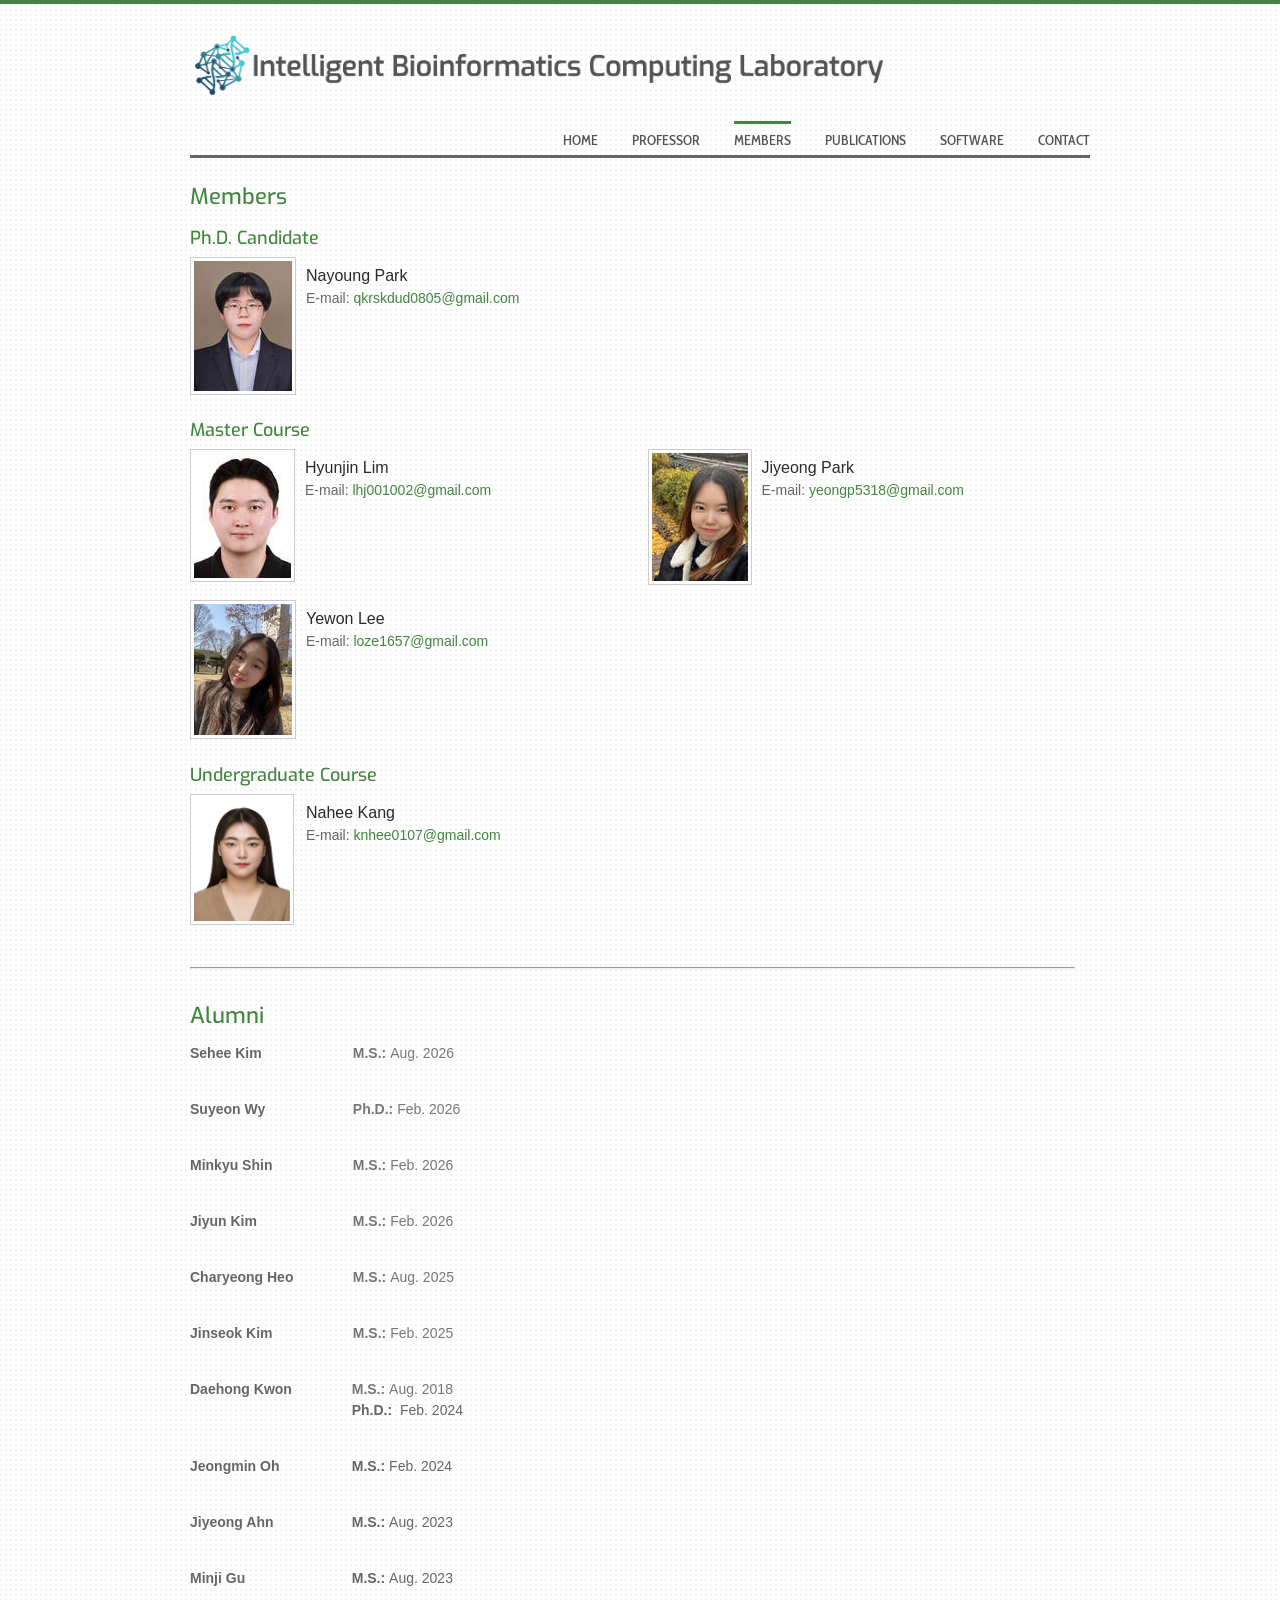
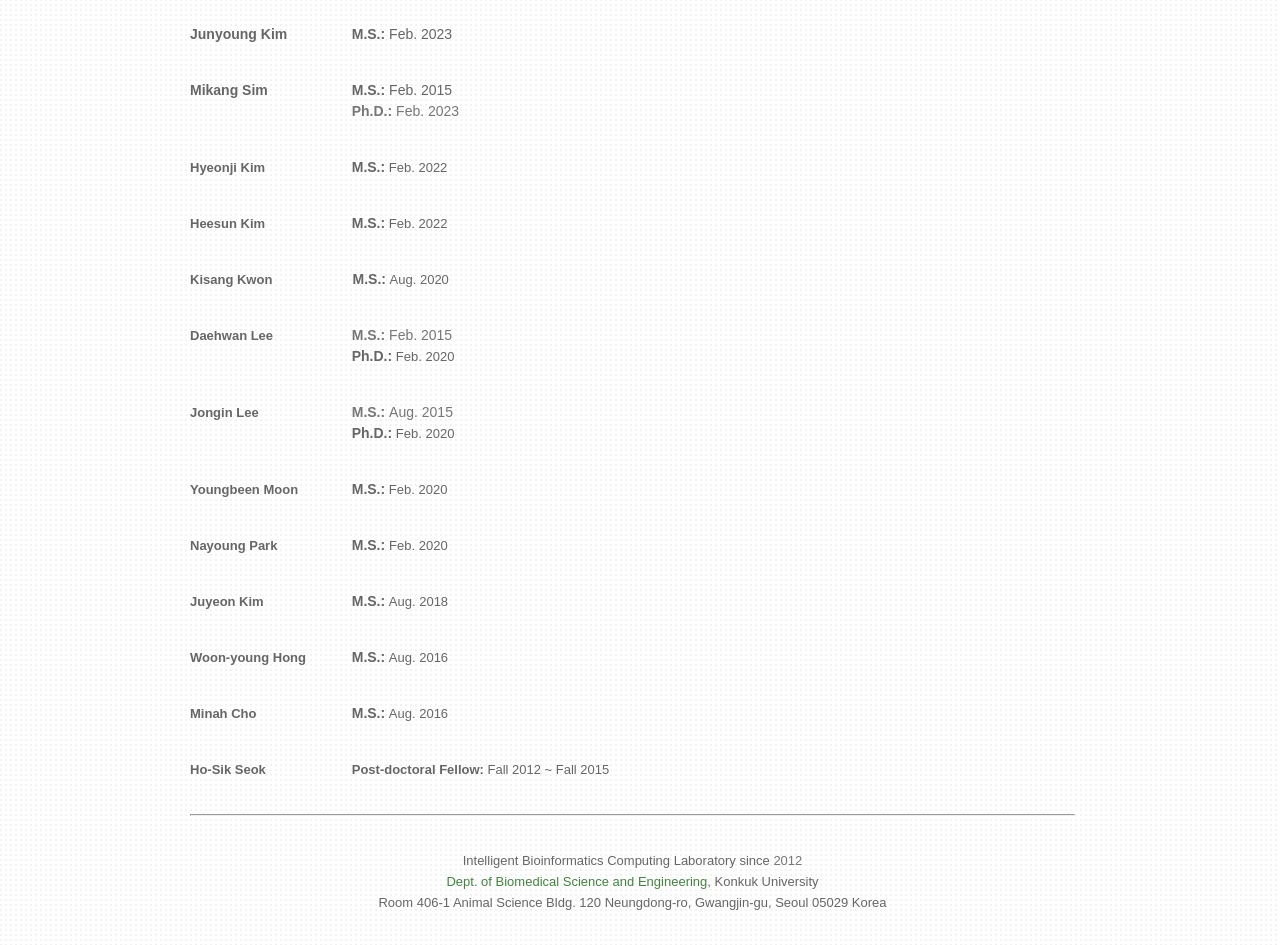
==== commit 60dc9d97: "Add files via upload" ====
--- a/members.html
+++ b/members.html
@@ -27,7 +27,7 @@
 <h2 class="wsite-content-title" style="text-align:left;"><font size="4">Undergraduate Course</font></h2>
 <span class="imgPusher" style="float:left;height:0px"></span>
 <span style="display: table;width:116px;position:relative;float:left;max-width:100%;;clear:left;margin-top:0px;*margin-top:0px">
-<a><img alt="Picture" class="galleryImageBorder wsite-image" src="migrated/asset-14.png" style="margin-top: 0px; margin-bottom: 0px; margin-left: 0px; margin-right: 10px; border-width:1px;padding:3px; max-width:100%"/></a>
+<a><img alt="Picture" class="galleryImageBorder wsite-image" src="migrated/asset-14.png" style="margin-top: 0px; margin-bottom: 0px; margin-left: 0px; margin-right: 10px; border-padding:3px; max-; width:104px; height:auto;"/></a>
 <span class="wsite-caption" style="display: table-caption; caption-side: bottom; font-size: 90%; margin-top: -0px; margin-bottom: 0px; text-align: center;"></span>
 </span>
 <div class="paragraph" style="display:block;">
